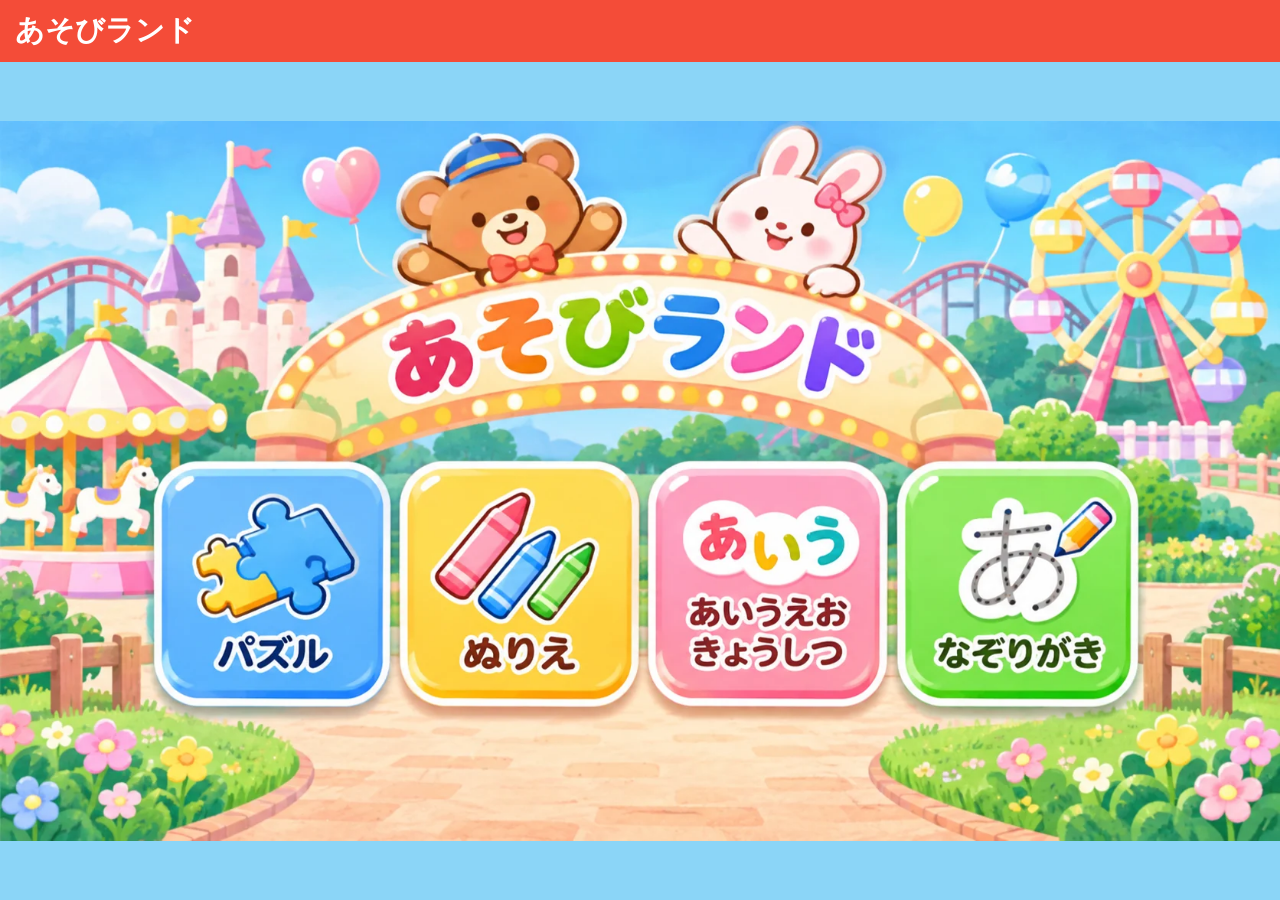
==== index.html @ 874678dc "Add files via upload" ====
<!doctype html><html lang="ja"><head><meta charset="utf-8"><meta name="viewport" content="width=device-width,initial-scale=1,maximum-scale=1,viewport-fit=cover,user-scalable=no"><meta name="robots" content="noindex,nofollow,noarchive,noimageindex"><meta name="googlebot" content="noindex,nofollow,noarchive,noimageindex"><meta name="theme-color" content="#f44837"><meta name="apple-mobile-web-app-capable" content="yes"><meta name="apple-mobile-web-app-status-bar-style" content="default"><link rel="manifest" href="manifest.webmanifest"><link rel="apple-touch-icon" href="icon-192.png"><title>あそびランド</title><link rel="stylesheet" href="style.css"></head><body><div id="app"><header><button id="back" class="small hidden">← もどる</button><strong id="title">あそびランド</strong><div class="head-right"><button id="reset" class="small hidden">↻ やりなおし</button><button id="hint" class="small hidden">💡 ヒント</button><button id="lock" class="small hidden" aria-label="保護者モード（3秒長押し）">🔒</button></div></header><main><section id="home" class="screen"><div class="hero"><div class="sun">☀️</div><h1>あそびランド</h1><p>すきな あそびを えらんでね！</p><div class="game-menu"><button class="game-tile" id="start">🧩<span>パズル</span></button><button class="game-tile" id="openColor">🎨<span>ぬりえ</span></button><button class="game-tile" id="openKana">🔤<span>あいうえお</span></button><button class="game-tile" id="openTrace">✏️<span>なぞりがき</span></button></div></div></section><section id="gallery" class="screen hidden"><h2>どの えで あそぶ？</h2><div id="tiles" class="tiles"></div><p id="empty" class="empty hidden">まだ パズルが ないよ。<br>おうちのひとに いれてもらってね！</p><p class="helper">🔒 を3びょう おすと がぞうを ついかできるよ</p></section><section id="difficulty" class="screen hidden"><div class="difficulty-wrap"><h2>むずかしさを えらんでね！</h2><div class="difficulty-options"><button class="difficulty-btn" data-size="2">🌼<span>かんたん</span><small>4ピース</small></button><button class="difficulty-btn" data-size="3">⭐<span>ふつう</span><small>9ピース</small></button><button class="difficulty-btn" data-size="4">🔥<span>むずかしい</span><small>16ピース</small></button></div></div></section><section id="game" class="screen hidden"><div class="play-layout"><div class="reference"><div class="tag">おてほん</div><img id="referenceImg" alt="完成見本"></div><div class="game-area"><div class="tag">ここに はめてね！</div><div id="board" class="board"><div id="ghost"></div><div id="cells"></div></div><div id="tray" class="tray"></div></div></div></section><section id="parent" class="screen hidden"><h2>おうちのひと の がめん</h2><p>iPadの写真から画像を追加できます。画像はこの端末のブラウザ内に保存されます。</p><label class="add-btn" for="file">＋ がぞうを ついか</label><input id="file" type="file" accept="image/*" hidden><div id="manage" class="tiles"></div></section><section id="colorGallery" class="screen hidden"><h2>ぬりえを えらぼう</h2><div id="colorTiles" class="tiles"></div><p class="helper">おうちのひとは 🔒 を3びょう おして がぞうを とうろく</p></section>
<section id="coloring" class="screen hidden"><div class="color-layout"><div class="paint-side"><div class="paint-tools"><button data-tool="bucket">🪣 ぬる</button><button data-tool="pen" class="chosen">🖍️ かく</button><button data-tool="eraser">🧽 けす</button><div class="brush-buttons" role="group" aria-label="ペンの太さ"><button class="brush-choice" data-brush="10" aria-label="とても細い"><i class="brush-dot" style="--dot:7px"></i></button><button class="brush-choice" data-brush="16" aria-label="細い"><i class="brush-dot" style="--dot:10px"></i></button><button class="brush-choice chosen" data-brush="24" aria-label="普通"><i class="brush-dot" style="--dot:16px"></i></button><button class="brush-choice" data-brush="36" aria-label="太い"><i class="brush-dot" style="--dot:23px"></i></button></div><button id="paintUndo">↶</button><button id="paintRedo">↷</button><button id="paintClear">ぜんぶけす</button><button id="paintSave" class="primary">📷 ほぞん</button></div><div class="paint-stage"><canvas id="paintCanvas" width="600" height="600"></canvas></div></div><div class="palette-side"><div class="color-name-display" aria-live="polite"><div id="paintColorName">あか</div><small id="paintColorEnglish">Red</small></div><div id="palette" class="palette"></div></div></div></section>
<section id="colorParent" class="screen hidden"><h2>ぬりえの とうろく・さくじょ</h2><label class="add-btn" for="colorFile">＋ したえを とうろく</label><input id="colorFile" type="file" accept="image/*" hidden><div id="colorManage" class="tiles"></div></section>
<section id="kana" class="screen hidden"><div class="kana-top"><div class="kana-compose" id="kanaText" aria-live="polite"></div><button id="kanaPlay">▶ よむ</button><button id="kanaDelete">⌫ けす</button><button id="kanaClear">ぜんぶけす</button><button id="kanaMic">🎤</button><button id="kanaSound">🔊</button></div><div class="kana-switch"><button id="kanaScript">ひらがな</button><div class="kana-tabs"><button data-kana-tab="basic" class="chosen">きほん</button><button data-kana-tab="voiced">にごり</button><button data-kana-tab="combo">ようおん</button></div></div><div id="kanaGrid" class="kana-grid"></div><div class="kana-extra hidden"><button id="kanaSmall">っ</button><button id="kanaLong">ー</button></div><p id="kanaStatus" class="helper"></p></section>
<section id="traceMenu" class="screen hidden"><h2>なぞりがき</h2><div class="trace-levels"><button data-trace-level="1">1️⃣ まっすぐ</button><button data-trace-level="2">2️⃣ くねくね</button><button data-trace-level="3">3️⃣ かたち</button><button data-trace-level="4">4️⃣ もじと え</button><button data-trace-level="5">🌟 じゆうなぞり</button></div></section>
<section id="traceGallery" class="screen hidden"><h2 id="traceGalleryTitle">おてほんを えらぼう</h2><div id="traceTiles" class="tiles"></div><p class="helper" id="traceGalleryHelp"></p></section>
<section id="tracing" class="screen hidden"><div class="trace-toolbar"><span id="traceLabel"></span><button id="traceReset">↻ やりなおし</button><button id="traceDone" class="primary">✨ できた！</button><button id="traceNext">つぎへ ▶</button></div><div class="trace-stage"><canvas id="traceCanvas" width="600" height="600"></canvas></div><p id="traceStatus" class="helper">Apple Pencilで なぞってね</p></section>
<section id="traceParent" class="screen hidden"><h2>じゆうなぞりの とうろく・さくじょ</h2><label class="add-btn" for="traceFile">＋ おてほんを とうろく</label><input id="traceFile" type="file" accept="image/*" hidden><div id="traceManage" class="tiles"></div></section></main><div id="cropModal" class="overlay hidden"><div class="dialog"><h2>しゃしんを きりぬく</h2><p>指で動かす・2本指で拡大縮小できます</p><canvas id="cropCanvas" width="420" height="420"></canvas><div class="crop-controls"><label>おおきさ <input id="zoom" type="range" min="1" max="3" step="0.01" value="1"></label></div><div class="actions"><button id="cropCancel">やめる</button><button id="cropSave" class="primary">ほぞん</button></div></div></div><div id="complete" class="overlay hidden"><div id="confetti"></div><div class="dialog done"><h1>🎉 できた！ 🎉</h1><img id="doneImg" alt="完成したパズル"><div class="actions"><button id="again" class="primary">🔁 もういっかい</button><button id="next" class="primary">🖼️ つぎへ</button></div></div></div><div id="dragPiece" class="drag-piece hidden"></div></div><script src="app.js"></script><script src="extras.js"></script></body></html>
---- style.css ----
:root{font-family:-apple-system,BlinkMacSystemFont,"Hiragino Kaku Gothic ProN",sans-serif;color:#6d321f;background:#fff2bc}*{box-sizing:border-box}body{margin:0;overscroll-behavior:none}button{font:inherit;cursor:pointer;border:0;border-radius:18px;font-weight:800;color:#7b3425;background:#ffe38a;padding:12px 18px;touch-action:manipulation}button:active{transform:scale(.97)}button.primary,.add-btn{background:#f34a3a;color:white}header{height:62px;background:#f44c38;color:white;display:flex;align-items:center;justify-content:space-between;padding:8px 15px;gap:8px}header strong{font-size:clamp(18px,3vw,29px);white-space:nowrap}.head-right{display:flex;gap:7px}header button{font-size:clamp(12px,1.8vw,17px);padding:9px 12px;background:#fff2c0}.hidden{display:none!important}main{height:calc(100dvh - 62px);overflow:hidden}.screen{height:100%;padding:12px 18px;overflow:auto}.hero{height:100%;display:flex;flex-direction:column;align-items:center;justify-content:center;background:radial-gradient(circle at 25% 25%,#fff6ca,transparent 45%),linear-gradient(135deg,#ffba49,#ffe789);border-radius:24px}.hero h1{font-size:clamp(30px,6vw,65px);color:#e94435;margin:0;text-shadow:2px 3px white}.hero p{font-size:clamp(14px,2.5vw,23px);font-weight:800}.sun{font-size:42px}.game-tile{font-size:60px;display:flex;flex-direction:column;align-items:center;border:6px solid white;box-shadow:0 8px 0 #c8372e;background:#ff5746;color:white;min-width:185px}.game-tile span{font-size:27px}h2{margin:8px 0 15px}.tiles{display:grid;grid-template-columns:repeat(4,minmax(0,1fr));gap:12px;max-width:850px;margin:auto}.tile{position:relative;aspect-ratio:1;background:white;border:5px solid #fff;border-radius:18px;overflow:hidden;box-shadow:0 3px 0 #e4ba72;padding:0}.tile img{width:100%;height:100%;object-fit:cover}.tile .delete{position:absolute;top:4px;right:4px;background:#e63d32;color:white;border-radius:50%;font-size:15px;padding:6px 10px}.empty{text-align:center;font-size:22px;line-height:2;margin:9vh 0}.helper{text-align:center;font-size:13px}.play-layout{height:100%;display:grid;grid-template-columns:minmax(110px,27%) minmax(0,1fr);gap:16px;max-width:1150px;margin:auto;align-items:start}.reference{display:flex;flex-direction:column;align-items:center;padding-top:15px}.tag{font-size:clamp(12px,1.9vw,18px);font-weight:900;margin:0 0 7px;text-align:center}.reference img{width:100%;max-width:250px;aspect-ratio:1;object-fit:contain;border:6px solid white;border-radius:14px}.game-area{height:100%;min-height:0;display:flex;flex-direction:column;align-items:center}.board{position:relative;flex-shrink:0;width:min(100%,calc((100dvh - 110px)*.58),460px);aspect-ratio:1;border:4px solid #b96b37;background:#fff8dc;border-radius:8px;overflow:hidden}.board #ghost,.board #cells{position:absolute;inset:0}.board #ghost{background-size:100% 100%;opacity:0;pointer-events:none}.board.hinted #ghost{opacity:.25}#cells{display:grid;grid-template-columns:repeat(3,1fr);grid-template-rows:repeat(3,1fr)}.cell{border:1px dashed #c99d71;background-size:calc(var(--grid-size,3)*100%) calc(var(--grid-size,3)*100%);background-repeat:no-repeat}.tray{width:100%;flex:1;min-height:0;display:grid;grid-template-columns:repeat(var(--tray-cols,5),minmax(0,1fr));grid-template-rows:repeat(var(--tray-rows,2),minmax(0,1fr));gap:5px;align-content:center;justify-items:center;padding:8px 2px}.piece{height:100%;max-height:100%;aspect-ratio:1;max-width:100%;border:3px solid white;border-radius:7px;background-repeat:no-repeat;background-size:calc(var(--grid-size,3)*100%) calc(var(--grid-size,3)*100%);box-shadow:0 2px 3px #0002;touch-action:none}.tray{--grid-size:3}.slot{width:100%;height:100%;min-height:0;display:flex;align-items:center;justify-content:center}.drag-piece{position:fixed;z-index:99;pointer-events:none;border:3px solid white;border-radius:7px;box-shadow:0 7px 20px #0006;background-repeat:no-repeat;background-size:300% 300%}.overlay{position:fixed;inset:0;background:#0009;display:flex;align-items:center;justify-content:center;z-index:50;padding:12px}.dialog{position:relative;background:#fff6d4;border:6px solid white;border-radius:25px;padding:16px;max-height:96dvh;overflow:auto;text-align:center;width:min(95vw,520px)}.dialog h2{margin:0}.dialog p{font-size:13px}.dialog canvas{width:min(52vh,78vw,420px);height:min(52vh,78vw,420px);touch-action:none;background:white;border:2px solid #ddad5e}.crop-controls{padding:8px}.crop-controls input{width:65%;vertical-align:middle}.actions{display:flex;justify-content:center;gap:12px;margin-top:10px;flex-wrap:wrap}.add-btn{display:inline-block;border-radius:18px;padding:13px 20px;font-weight:900;margin:8px 0 20px;cursor:pointer}.done img{height:min(37vh,300px);max-width:100%;aspect-ratio:1;object-fit:contain}.done h1{color:#f44b36;margin:4px}#confetti{position:absolute;inset:0;pointer-events:none;overflow:hidden}.confetti{position:absolute;top:-30px;animation:fall 2.8s linear forwards;font-size:25px}@keyframes fall{to{transform:translateY(110vh) rotate(680deg)}}@media(max-height:650px) and (orientation:landscape){header{height:49px}main{height:calc(100dvh - 49px)}.screen{padding:5px 12px}.board{width:min(100%,calc((100dvh - 75px)*.57),400px)}.tray{padding:3px;gap:3px}.tag{margin-bottom:2px}.reference img{max-width:185px}}@media(orientation:portrait){#game:before{content:'📱 iPadを よこにしてね！';position:fixed;inset:62px 0 0;background:#fff0b6;display:grid;place-items:center;font-size:26px;font-weight:900;z-index:20}.tiles{gap:7px}.tile{border-width:2px}}

.difficulty-wrap{height:100%;display:flex;flex-direction:column;align-items:center;justify-content:center;gap:18px}.difficulty-wrap h2{text-align:center;font-size:clamp(22px,3vw,34px)}.difficulty-options{display:flex;gap:clamp(8px,3vw,30px);width:min(100%,850px);justify-content:center}.difficulty-btn{flex:1;min-width:0;min-height:150px;display:flex;flex-direction:column;align-items:center;justify-content:center;gap:9px;font-size:clamp(30px,5vw,55px);background:#ffca58;border:5px solid white;box-shadow:0 5px 0 #d89631}.difficulty-btn span{font-size:clamp(17px,2.7vw,28px)}.difficulty-btn small{font-size:clamp(13px,1.8vw,18px)}

#lock{touch-action:none!important;-webkit-user-select:none;user-select:none;-webkit-touch-callout:none;-webkit-user-drag:none;overscroll-behavior:contain}

/* Add-on games and universal touch feedback */
button:active,.add-btn:active{filter:brightness(.77)!important}button.chosen{background:#f67555;color:#fff}button:disabled{opacity:.38}img,.piece,.tile{-webkit-user-drag:none;user-select:none;-webkit-user-select:none;-webkit-touch-callout:none}.piece{touch-action:none}.board{height:auto!important;aspect-ratio:1/1!important;min-height:0!important}.cell{min-width:0;min-height:0;aspect-ratio:1}.slot{min-width:0;min-height:0}.piece{width:auto;height:auto;max-width:100%;max-height:100%;aspect-ratio:1/1;flex:0 1 auto;align-self:center}.tray{grid-auto-flow:row;overflow:hidden}.game-menu{display:flex;flex-wrap:wrap;justify-content:center;gap:12px;margin:12px}.game-menu .game-tile{font-size:clamp(30px,5vw,50px);min-width:clamp(130px,18vw,190px);padding:8px}.game-menu .game-tile span{font-size:clamp(15px,2.3vw,24px)}.hero{min-height:100%;height:auto;padding:12px}.hero h1{font-size:clamp(26px,5vw,52px)}.color-layout{display:flex;gap:12px;height:100%}.paint-side{flex:1;min-width:0;display:flex;flex-direction:column}.paint-tools{display:flex;gap:5px;flex-wrap:wrap;justify-content:center}.paint-tools button,.paint-tools select{padding:7px 9px;font-size:clamp(11px,1.5vw,16px);border-radius:10px}.paint-stage,.trace-stage{flex:1;min-height:0;display:flex;align-items:center;justify-content:center}.paint-stage canvas,.trace-stage canvas{height:min(100%,calc(100dvh - 145px));max-width:100%;aspect-ratio:1/1;object-fit:contain;background:white;border:4px solid #fff;border-radius:12px;touch-action:none}.palette{width:clamp(155px,25vw,265px);display:grid;grid-template-columns:repeat(4,minmax(0,1fr));gap:6px;align-content:center}.swatch{padding:0;aspect-ratio:1;border:3px solid white;border-radius:50%;min-width:0}.swatch.chosen{outline:3px solid #f44b36;outline-offset:1px}.kana-top{display:flex;gap:5px;align-items:center}.kana-top button,.kana-switch button,.kana-extra button{padding:7px 10px;border-radius:11px}.kana-compose{background:white;border-radius:12px;flex:1;min-height:48px;font-size:clamp(20px,3vw,34px);padding:5px 10px;overflow:hidden;white-space:nowrap}.kana-switch{display:flex;justify-content:center;gap:9px;margin:8px 0}.kana-grid{display:grid;grid-template-columns:repeat(10,minmax(0,1fr));grid-template-rows:repeat(5,minmax(0,1fr));gap:5px;height:calc(100% - 164px);min-height:150px}.kana-grid button{padding:0;min-height:0;font-size:clamp(15px,3vw,34px);border:3px solid white;border-radius:11px;background:#ffcf6c}.kana-grid button:active{background:#e4a43b}.kana-grid button:disabled{opacity:.2}.kana-extra{display:flex;justify-content:center;gap:10px;margin-top:6px}.trace-levels{display:grid;grid-template-columns:repeat(3,1fr);gap:15px;max-width:850px;margin:5vh auto}.trace-levels button{font-size:clamp(18px,3vw,27px);min-height:100px;background:#ffca58;border:4px solid white}.trace-toolbar{display:flex;gap:12px;justify-content:center;align-items:center}.trace-stage{height:calc(100% - 100px)}.trace-stage canvas{height:min(100%,calc(100dvh - 155px))}#traceStatus{margin:3px}#kanaStatus{margin:3px}@media(max-height:650px) and (orientation:landscape){.game-menu .game-tile{font-size:32px;min-width:135px}.game-menu .game-tile span{font-size:17px}.hero p{margin:5px}.paint-stage canvas{height:min(100%,calc(100dvh - 110px))}.kana-grid{height:calc(100% - 139px)}.kana-compose{min-height:38px}.trace-levels{margin:2vh auto}.trace-levels button{min-height:75px}}
.slot{container-type:size}.piece{width:min(100cqw,100cqh);height:min(100cqw,100cqh);max-width:100%;max-height:100%;flex-shrink:0}@supports not (width: 1cqw){.piece{width:100%;height:100%;max-height:100%;max-width:100%;aspect-ratio:1}}

/* 2026-11 usability update */
html,body,#app,button,.screen,.hero,.tile{-webkit-user-select:none;user-select:none;-webkit-touch-callout:none}
button,img{ -webkit-user-drag:none }
.brush-buttons{display:flex;align-items:center;gap:5px}
.brush-choice{display:grid;place-items:center;width:39px;height:39px;padding:2px!important;background:#ffe4a0;border:2px solid #fff}
.brush-choice.chosen{background:#ff8e69;box-shadow:inset 0 0 0 2px #d44b36}
.brush-dot{display:block;width:var(--dot);height:var(--dot);border-radius:50%;background:#713b31}
.kana-switch{align-items:center;gap:clamp(24px,6vw,85px)}
.kana-tabs{display:flex;gap:9px}
#kanaScript{background:#f8a6d1;color:#742956;border:2px solid #fff}
#kanaScript:active{background:#e67bb6}
.kana-grid button.kana-special{background:#f8a6d1;color:#742956}
.kana-grid button.kana-special:active{background:#e67bb6}
/* Home image includes all four button illustrations; transparent semantic hotspots above them. */
#home{padding:0;display:flex;align-items:center;justify-content:center;background:#8bd5f7}
#home .hero{position:relative;aspect-ratio:1648/928;width:min(100%,calc((100dvh - 62px)*1648/928));height:auto;min-height:0;padding:0;background:#a5e4ff url('home-park.webp') center/100% 100% no-repeat;border-radius:0;overflow:hidden}
#home .hero>.sun,#home .hero>h1,#home .hero>p{display:none}
#home .game-menu{position:absolute;inset:0;display:block;margin:0;pointer-events:none}
#home .game-menu .game-tile{position:absolute;top:47.5%;width:18.4%;height:34%;min-width:0;padding:0;display:block;opacity:0;pointer-events:auto;border:0;border-radius:16%}
#home .game-menu .game-tile:nth-child(1){left:12.2%}
#home .game-menu .game-tile:nth-child(2){left:31.3%}
#home .game-menu .game-tile:nth-child(3){left:50.7%}
#home .game-menu .game-tile:nth-child(4){left:70.1%}
#home .game-menu .game-tile:active{opacity:.2;background:#682b3c;filter:none!important}
@media(max-height:650px) and (orientation:landscape){#home .hero{width:min(100%,calc((100dvh - 49px)*1648/928))}}

/* Kana must stay stationary on the iPad even during touch swipes. */
#kana{overflow:hidden!important;overscroll-behavior:none;touch-action:none;display:flex;flex-direction:column;min-height:0}
#kana.hidden{display:none!important}
#kana .kana-top,#kana .kana-switch,#kana #kanaStatus{flex-shrink:0}
#kana .kana-grid{flex:1 1 0;min-height:0;height:auto!important;overflow:hidden;touch-action:none}
#kana .kana-grid button{touch-action:manipulation}
#kana .kana-switch{flex-shrink:0}
#kana .kana-compose{flex:1 1 auto;min-width:0}

/* Block Safari native drag/callouts while keeping puzzle Pointer Events. */
#game,#game *{-webkit-user-select:none!important;user-select:none!important;-webkit-touch-callout:none!important;-webkit-user-drag:none!important;}
#game .piece,#game .slot,#game .tray,#game .board{touch-action:none!important;}

/* v5: fixed non-scrolling child game screens, galleries scroll only when needed */
html,body,#app{height:100%;overflow:hidden;overscroll-behavior:none}
#home,#difficulty,#game,#coloring,#kana,#traceMenu,#tracing{overflow:hidden!important;overscroll-behavior:none;touch-action:pan-x pan-y}
#coloring,#tracing,#game{touch-action:none}
#coloring canvas,#tracing canvas{touch-action:none}
.trace-confetti-layer{position:absolute;inset:0;pointer-events:none;z-index:30;overflow:hidden}
#tracing{position:relative}
.trace-confetti{position:absolute;top:-40px;font-size:22px;animation:trace-fall 2.7s linear forwards}
@keyframes trace-fall{to{transform:translateY(110vh) rotate(720deg);opacity:.1}}

/* v6: colorful kana keys and the わ・を・゛・゜・ん row */
#kana .kana-grid{min-height:0;flex:1 1 0}
#kana .kana-grid button:not(.kana-special):not(:disabled){background:var(--kana-color,#ffcf6c)}
#kana .kana-grid button:not(.kana-special):active{filter:brightness(.78)}
#kana .kana-grid button:nth-child(10n + 1){--kana-color:#ffb7b7}
#kana .kana-grid button:nth-child(10n + 2){--kana-color:#ffdb9e}
#kana .kana-grid button:nth-child(10n + 3){--kana-color:#fff0a5}
#kana .kana-grid button:nth-child(10n + 4){--kana-color:#c9e8ad}
#kana .kana-grid button:nth-child(10n + 5){--kana-color:#a9e5db}
#kana .kana-grid button:nth-child(10n + 6){--kana-color:#b4dbff}
#kana .kana-grid button:nth-child(10n + 7){--kana-color:#c7c8ff}
#kana .kana-grid button:nth-child(10n + 8){--kana-color:#e1c4fa}
#kana .kana-grid button:nth-child(10n + 9){--kana-color:#ffc6df}
#kana .kana-grid button:nth-child(10n){--kana-color:#ffd4ac}
#kana .kana-wa-row{display:flex;gap:7px;justify-content:center;align-items:stretch;flex:0 0 auto;height:clamp(34px,7vh,49px);margin-top:5px}
#kana .kana-wa-row button{min-width:clamp(42px,8vw,78px);padding:2px 10px;border:3px solid white;border-radius:11px;background:#ffd7a2;font-size:clamp(18px,2.6vw,30px)}
#kana .kana-wa-row .kana-mark{background:#f8a6d1;color:#742956}
#kana .kana-wa-row button:active{filter:brightness(.77)}
#kana .kana-wa-row button:disabled{opacity:.38}

/* v7: large paint controls and integrated tenth kana column */
#coloring .paint-tools{gap:8px;align-items:center;justify-content:center;padding:4px 0 7px}
#coloring .paint-tools>button{min-height:51px;min-width:57px;padding:10px 13px;font-size:clamp(14px,1.8vw,19px);border-radius:14px}
#coloring .brush-buttons{gap:7px}
#coloring .brush-choice{width:52px;height:52px;min-width:52px;min-height:52px;border-radius:13px}
#coloring .brush-dot{max-width:30px;max-height:30px}
#kana .kana-grid{grid-template-columns:repeat(10,minmax(0,1fr));grid-template-rows:repeat(5,minmax(0,1fr));min-height:0}
#kana .kana-grid .kana-mark{background:#f8a6d1!important;color:#742956}
#kana .kana-grid .kana-mark:disabled{opacity:.5}
@media(max-height:650px) and (orientation:landscape){#coloring .paint-tools>button{min-height:43px;padding:7px 9px;font-size:14px}#coloring .brush-choice{width:45px;height:45px;min-width:45px;min-height:45px}}

/* v8: palette labels above color swatches, retain fixed-screen layout */
#coloring .palette-side{width:clamp(155px,25vw,265px);display:flex;flex-direction:column;justify-content:center;gap:8px;min-width:0}
#coloring .palette-side .palette{width:100%;min-width:0}
#coloring .color-name-display{min-height:49px;text-align:center;background:#fff8df;border:2px solid #fff;border-radius:13px;padding:3px 5px;display:flex;flex-direction:column;justify-content:center}
#paintColorName{font-size:clamp(15px,2.1vw,23px);font-weight:800;line-height:1.25}
#paintColorEnglish{font-size:clamp(10px,1.3vw,13px);color:#755c48;line-height:1.3}
#coloring .brush-buttons{display:flex;gap:4px}
@media(max-height:650px) and (orientation:landscape){#coloring .palette-side{gap:4px}#coloring .color-name-display{min-height:37px;padding:1px 4px}}
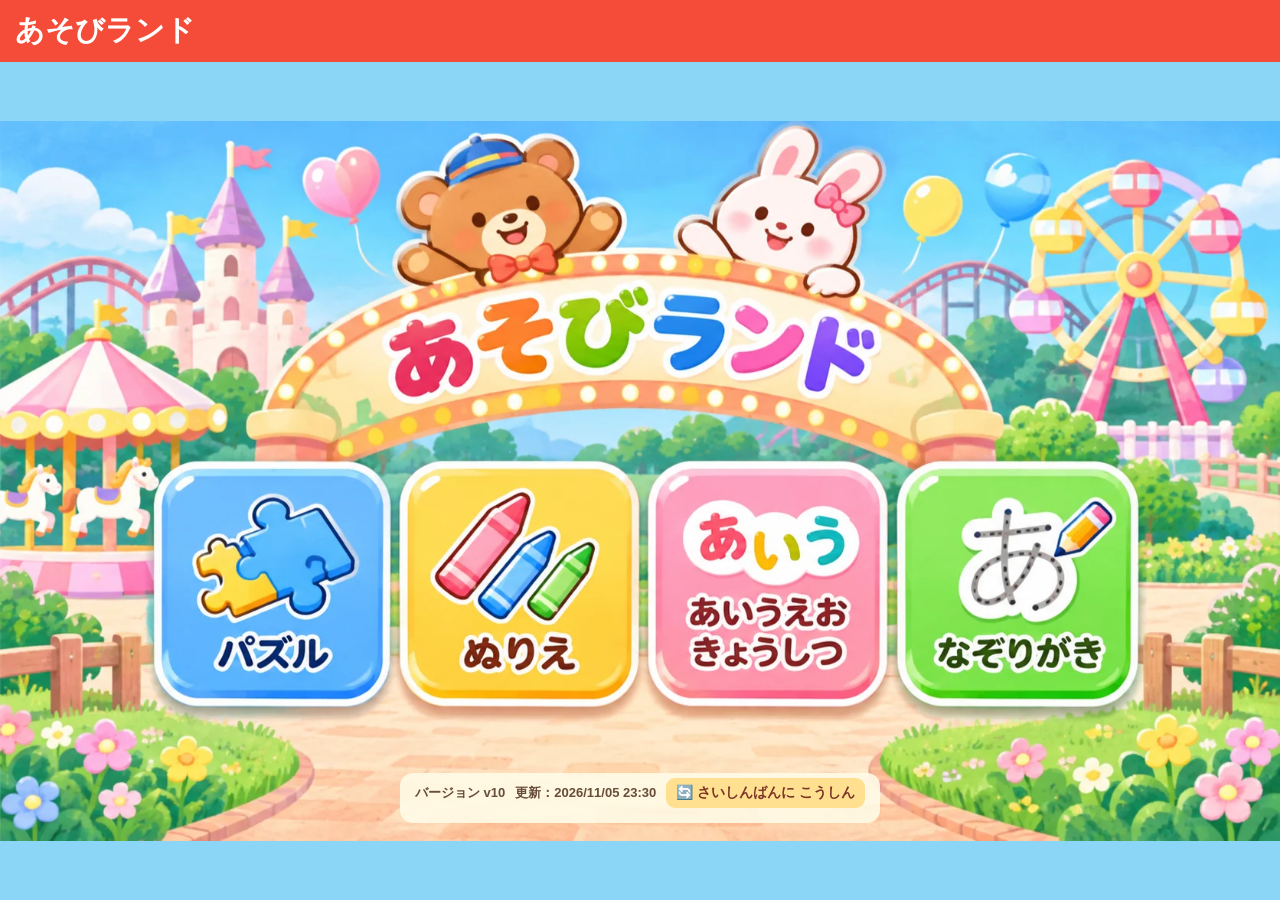
==== commit a0eab6ed: "Add files via upload" ====
--- a/index.html
+++ b/index.html
@@ -1,8 +1,8 @@
-<!doctype html><html lang="ja"><head><meta charset="utf-8"><meta name="viewport" content="width=device-width,initial-scale=1,maximum-scale=1,viewport-fit=cover,user-scalable=no"><meta name="robots" content="noindex,nofollow,noarchive,noimageindex"><meta name="googlebot" content="noindex,nofollow,noarchive,noimageindex"><meta name="theme-color" content="#f44837"><meta name="apple-mobile-web-app-capable" content="yes"><meta name="apple-mobile-web-app-status-bar-style" content="default"><link rel="manifest" href="manifest.webmanifest"><link rel="apple-touch-icon" href="icon-192.png"><title>あそびランド</title><link rel="stylesheet" href="style.css"></head><body><div id="app"><header><button id="back" class="small hidden">← もどる</button><strong id="title">あそびランド</strong><div class="head-right"><button id="reset" class="small hidden">↻ やりなおし</button><button id="hint" class="small hidden">💡 ヒント</button><button id="lock" class="small hidden" aria-label="保護者モード（3秒長押し）">🔒</button></div></header><main><section id="home" class="screen"><div class="hero"><div class="sun">☀️</div><h1>あそびランド</h1><p>すきな あそびを えらんでね！</p><div class="game-menu"><button class="game-tile" id="start">🧩<span>パズル</span></button><button class="game-tile" id="openColor">🎨<span>ぬりえ</span></button><button class="game-tile" id="openKana">🔤<span>あいうえお</span></button><button class="game-tile" id="openTrace">✏️<span>なぞりがき</span></button></div></div></section><section id="gallery" class="screen hidden"><h2>どの えで あそぶ？</h2><div id="tiles" class="tiles"></div><p id="empty" class="empty hidden">まだ パズルが ないよ。<br>おうちのひとに いれてもらってね！</p><p class="helper">🔒 を3びょう おすと がぞうを ついかできるよ</p></section><section id="difficulty" class="screen hidden"><div class="difficulty-wrap"><h2>むずかしさを えらんでね！</h2><div class="difficulty-options"><button class="difficulty-btn" data-size="2">🌼<span>かんたん</span><small>4ピース</small></button><button class="difficulty-btn" data-size="3">⭐<span>ふつう</span><small>9ピース</small></button><button class="difficulty-btn" data-size="4">🔥<span>むずかしい</span><small>16ピース</small></button></div></div></section><section id="game" class="screen hidden"><div class="play-layout"><div class="reference"><div class="tag">おてほん</div><img id="referenceImg" alt="完成見本"></div><div class="game-area"><div class="tag">ここに はめてね！</div><div id="board" class="board"><div id="ghost"></div><div id="cells"></div></div><div id="tray" class="tray"></div></div></div></section><section id="parent" class="screen hidden"><h2>おうちのひと の がめん</h2><p>iPadの写真から画像を追加できます。画像はこの端末のブラウザ内に保存されます。</p><label class="add-btn" for="file">＋ がぞうを ついか</label><input id="file" type="file" accept="image/*" hidden><div id="manage" class="tiles"></div></section><section id="colorGallery" class="screen hidden"><h2>ぬりえを えらぼう</h2><div id="colorTiles" class="tiles"></div><p class="helper">おうちのひとは 🔒 を3びょう おして がぞうを とうろく</p></section>
-<section id="coloring" class="screen hidden"><div class="color-layout"><div class="paint-side"><div class="paint-tools"><button data-tool="bucket">🪣 ぬる</button><button data-tool="pen" class="chosen">🖍️ かく</button><button data-tool="eraser">🧽 けす</button><div class="brush-buttons" role="group" aria-label="ペンの太さ"><button class="brush-choice" data-brush="10" aria-label="とても細い"><i class="brush-dot" style="--dot:7px"></i></button><button class="brush-choice" data-brush="16" aria-label="細い"><i class="brush-dot" style="--dot:10px"></i></button><button class="brush-choice chosen" data-brush="24" aria-label="普通"><i class="brush-dot" style="--dot:16px"></i></button><button class="brush-choice" data-brush="36" aria-label="太い"><i class="brush-dot" style="--dot:23px"></i></button></div><button id="paintUndo">↶</button><button id="paintRedo">↷</button><button id="paintClear">ぜんぶけす</button><button id="paintSave" class="primary">📷 ほぞん</button></div><div class="paint-stage"><canvas id="paintCanvas" width="600" height="600"></canvas></div></div><div class="palette-side"><div class="color-name-display" aria-live="polite"><div id="paintColorName">あか</div><small id="paintColorEnglish">Red</small></div><div id="palette" class="palette"></div></div></div></section>
+<!doctype html><html lang="ja"><head><meta charset="utf-8"><meta name="viewport" content="width=device-width,initial-scale=1,maximum-scale=1,viewport-fit=cover,user-scalable=no"><meta name="robots" content="noindex,nofollow,noarchive,noimageindex"><meta name="googlebot" content="noindex,nofollow,noarchive,noimageindex"><meta name="theme-color" content="#f44837"><meta name="apple-mobile-web-app-capable" content="yes"><meta name="apple-mobile-web-app-status-bar-style" content="default"><link rel="manifest" href="manifest.webmanifest"><link rel="apple-touch-icon" href="icon-192.png"><title>あそびランド</title><link rel="stylesheet" href="style.css?v=10"></head><body><div id="app"><header><button id="back" class="small hidden">← もどる</button><strong id="title">あそびランド</strong><div class="head-right"><button id="reset" class="small hidden">↻ やりなおし</button><button id="hint" class="small hidden">💡 ヒント</button><button id="lock" class="small hidden" aria-label="保護者モード（3秒長押し）">🔒</button></div></header><main><section id="home" class="screen"><div class="hero"><div class="sun">☀️</div><h1>あそびランド</h1><p>すきな あそびを えらんでね！</p><div class="game-menu"><button class="game-tile" id="start">🧩<span>パズル</span></button><button class="game-tile" id="openColor">🎨<span>ぬりえ</span></button><button class="game-tile" id="openKana">🔤<span>あいうえお</span></button><button class="game-tile" id="openTrace">✏️<span>なぞりがき</span></button><div class="home-version"><span>バージョン v10</span><span>更新：2026/11/05 23:30</span><button id="appUpdate" type="button">🔄 さいしんばんに こうしん</button><small id="updateStatus" aria-live="polite"></small></div></div></section><section id="gallery" class="screen hidden"><h2>どの えで あそぶ？</h2><div id="tiles" class="tiles"></div><p id="empty" class="empty hidden">まだ パズルが ないよ。<br>おうちのひとに いれてもらってね！</p><p class="helper">🔒 を3びょう おすと がぞうを ついかできるよ</p></section><section id="difficulty" class="screen hidden"><div class="difficulty-wrap"><h2>むずかしさを えらんでね！</h2><div class="difficulty-options"><button class="difficulty-btn" data-size="2">🌼<span>かんたん</span><small>4ピース</small></button><button class="difficulty-btn" data-size="3">⭐<span>ふつう</span><small>9ピース</small></button><button class="difficulty-btn" data-size="4">🔥<span>むずかしい</span><small>16ピース</small></button></div></div></section><section id="game" class="screen hidden"><div class="play-layout"><div class="reference"><div class="tag">おてほん</div><img id="referenceImg" alt="完成見本"></div><div class="game-area"><div class="tag">ここに はめてね！</div><div id="board" class="board"><div id="ghost"></div><div id="cells"></div></div><div id="tray" class="tray"></div></div></div></section><section id="parent" class="screen hidden"><h2>おうちのひと の がめん</h2><p>iPadの写真から画像を追加できます。画像はこの端末のブラウザ内に保存されます。</p><label class="add-btn" for="file">＋ がぞうを ついか</label><input id="file" type="file" accept="image/*" hidden><div id="manage" class="tiles"></div></section><section id="colorGallery" class="screen hidden"><h2>ぬりえを えらぼう</h2><div id="colorTiles" class="tiles"></div><p class="helper">おうちのひとは 🔒 を3びょう おして がぞうを とうろく</p></section>
+<section id="coloring" class="screen hidden"><div class="color-layout"><div class="paint-side"><div class="paint-tools"><button data-tool="bucket">🪣 ぬる</button><button data-tool="pen" class="chosen">🖍️ かく</button><button data-tool="eraser">🧽 けす</button><div class="brush-buttons" role="group" aria-label="ペンの太さ"><button class="brush-choice" data-brush="10" aria-label="とても細い"><i class="brush-dot" style="--dot:7px"></i></button><button class="brush-choice" data-brush="16" aria-label="細い"><i class="brush-dot" style="--dot:10px"></i></button><button class="brush-choice chosen" data-brush="24" aria-label="普通"><i class="brush-dot" style="--dot:16px"></i></button><button class="brush-choice" data-brush="36" aria-label="太い"><i class="brush-dot" style="--dot:23px"></i></button></div><button id="paintUndo">↶</button><button id="paintRedo">↷</button><button id="paintClear">ぜんぶけす</button><button id="paintSave" class="primary">📷 ほぞん</button></div><div class="paint-stage"><canvas id="paintCanvas" width="600" height="600"></canvas></div></div><div class="palette-side"><button type="button" id="paintNameSwitch" class="color-name-display" aria-label="色の名前を日本語と英語で切り替え" title="タップで英語・日本語を切り替え"><div id="paintColorName">あか</div><small id="paintColorEnglish">Red</small></button><div id="palette" class="palette"></div></div></div></section>
 <section id="colorParent" class="screen hidden"><h2>ぬりえの とうろく・さくじょ</h2><label class="add-btn" for="colorFile">＋ したえを とうろく</label><input id="colorFile" type="file" accept="image/*" hidden><div id="colorManage" class="tiles"></div></section>
 <section id="kana" class="screen hidden"><div class="kana-top"><div class="kana-compose" id="kanaText" aria-live="polite"></div><button id="kanaPlay">▶ よむ</button><button id="kanaDelete">⌫ けす</button><button id="kanaClear">ぜんぶけす</button><button id="kanaMic">🎤</button><button id="kanaSound">🔊</button></div><div class="kana-switch"><button id="kanaScript">ひらがな</button><div class="kana-tabs"><button data-kana-tab="basic" class="chosen">きほん</button><button data-kana-tab="voiced">にごり</button><button data-kana-tab="combo">ようおん</button></div></div><div id="kanaGrid" class="kana-grid"></div><div class="kana-extra hidden"><button id="kanaSmall">っ</button><button id="kanaLong">ー</button></div><p id="kanaStatus" class="helper"></p></section>
 <section id="traceMenu" class="screen hidden"><h2>なぞりがき</h2><div class="trace-levels"><button data-trace-level="1">1️⃣ まっすぐ</button><button data-trace-level="2">2️⃣ くねくね</button><button data-trace-level="3">3️⃣ かたち</button><button data-trace-level="4">4️⃣ もじと え</button><button data-trace-level="5">🌟 じゆうなぞり</button></div></section>
 <section id="traceGallery" class="screen hidden"><h2 id="traceGalleryTitle">おてほんを えらぼう</h2><div id="traceTiles" class="tiles"></div><p class="helper" id="traceGalleryHelp"></p></section>
 <section id="tracing" class="screen hidden"><div class="trace-toolbar"><span id="traceLabel"></span><button id="traceReset">↻ やりなおし</button><button id="traceDone" class="primary">✨ できた！</button><button id="traceNext">つぎへ ▶</button></div><div class="trace-stage"><canvas id="traceCanvas" width="600" height="600"></canvas></div><p id="traceStatus" class="helper">Apple Pencilで なぞってね</p></section>
-<section id="traceParent" class="screen hidden"><h2>じゆうなぞりの とうろく・さくじょ</h2><label class="add-btn" for="traceFile">＋ おてほんを とうろく</label><input id="traceFile" type="file" accept="image/*" hidden><div id="traceManage" class="tiles"></div></section></main><div id="cropModal" class="overlay hidden"><div class="dialog"><h2>しゃしんを きりぬく</h2><p>指で動かす・2本指で拡大縮小できます</p><canvas id="cropCanvas" width="420" height="420"></canvas><div class="crop-controls"><label>おおきさ <input id="zoom" type="range" min="1" max="3" step="0.01" value="1"></label></div><div class="actions"><button id="cropCancel">やめる</button><button id="cropSave" class="primary">ほぞん</button></div></div></div><div id="complete" class="overlay hidden"><div id="confetti"></div><div class="dialog done"><h1>🎉 できた！ 🎉</h1><img id="doneImg" alt="完成したパズル"><div class="actions"><button id="again" class="primary">🔁 もういっかい</button><button id="next" class="primary">🖼️ つぎへ</button></div></div></div><div id="dragPiece" class="drag-piece hidden"></div></div><script src="app.js"></script><script src="extras.js"></script></body></html>
+<section id="traceParent" class="screen hidden"><h2>じゆうなぞりの とうろく・さくじょ</h2><label class="add-btn" for="traceFile">＋ おてほんを とうろく</label><input id="traceFile" type="file" accept="image/*" hidden><div id="traceManage" class="tiles"></div></section></main><div id="cropModal" class="overlay hidden"><div class="dialog"><h2>しゃしんを きりぬく</h2><p>指で動かす・2本指で拡大縮小できます</p><canvas id="cropCanvas" width="420" height="420"></canvas><div class="crop-controls"><label>おおきさ <input id="zoom" type="range" min="1" max="3" step="0.01" value="1"></label></div><div class="actions"><button id="cropCancel">やめる</button><button id="cropSave" class="primary">ほぞん</button></div></div></div><div id="complete" class="overlay hidden"><div id="confetti"></div><div class="dialog done"><h1>🎉 できた！ 🎉</h1><img id="doneImg" alt="完成したパズル"><div class="actions"><button id="again" class="primary">🔁 もういっかい</button><button id="next" class="primary">🖼️ つぎへ</button></div></div></div><div id="dragPiece" class="drag-piece hidden"></div></div><script src="app.js?v=10"></script><script src="extras.js?v=10"></script></body></html>
--- a/style.css
+++ b/style.css
@@ -96,3 +96,20 @@
 #paintColorEnglish{font-size:clamp(10px,1.3vw,13px);color:#755c48;line-height:1.3}
 #coloring .brush-buttons{display:flex;gap:4px}
 @media(max-height:650px) and (orientation:landscape){#coloring .palette-side{gap:4px}#coloring .color-name-display{min-height:37px;padding:1px 4px}}
+
+/* v9: persistent appearance for kana diacritic buttons, including disabled state. */
+#kana .kana-grid .kana-mark,#kana .kana-grid .kana-mark:disabled{background:#ffe6c5!important;color:#7b3425!important;opacity:1!important;filter:none;}
+#kana .kana-grid .kana-mark:active:not(:disabled){filter:brightness(.78)!important;}
+.home-version{position:absolute;bottom:clamp(8px,2vh,18px);left:50%;transform:translateX(-50%);display:flex;align-items:center;justify-content:center;gap:10px;flex-wrap:wrap;padding:5px 10px;background:#fffbe6e8;border-radius:13px;font-size:clamp(10px,1.1vw,13px);color:#684d39;font-weight:800;max-width:95%;white-space:nowrap;}
+#home .hero{position:relative;}
+.home-version button{font-size:clamp(11px,1.3vw,14px);padding:6px 10px;border-radius:9px;background:#ffe091;}
+.home-version small{flex-basis:100%;text-align:center;}
+
+/* v10: tappable bilingual name panel, large selected language */
+#paintNameSwitch{width:100%;cursor:pointer;appearance:none;-webkit-appearance:none;color:#3b3028;font-family:inherit;touch-action:manipulation;}
+#paintNameSwitch:active{filter:brightness(.94)}
+#paintNameSwitch #paintColorName{font-size:clamp(16px,2.3vw,25px)}
+#paintNameSwitch #paintColorEnglish{font-size:clamp(10px,1.3vw,14px)}
+/* Marks have a fixed pastel shade even when no previous kana is present */
+#kana .kana-grid button.kana-mark,#kana .kana-grid button.kana-mark:disabled{background:#ffe6c5!important;color:#7b3425!important;opacity:1!important;}
+#kana .kana-grid button.kana-mark:active:not(:disabled){background:#e8bb90!important;}
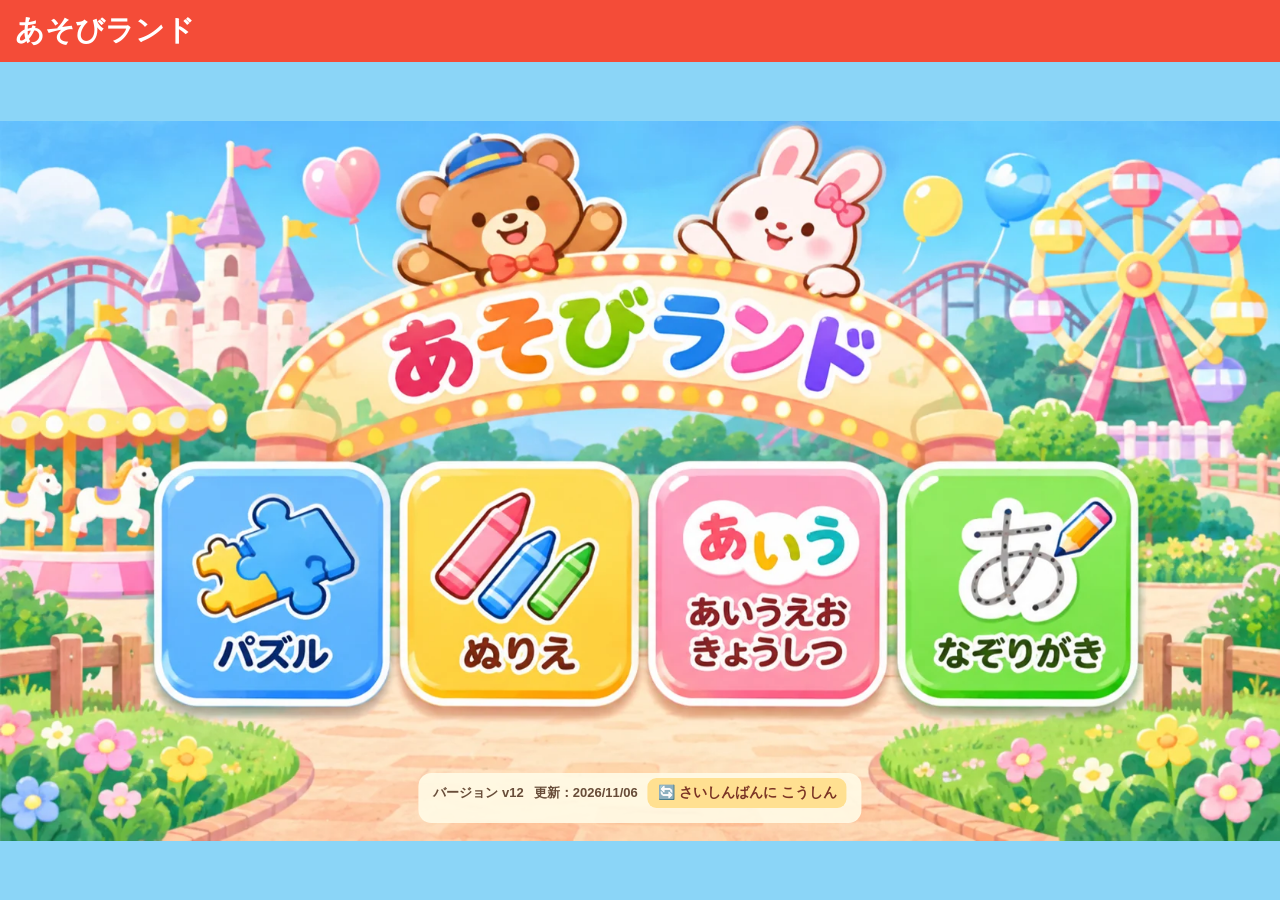
==== commit 017e0f9d: "Add files via upload" ====
--- a/index.html
+++ b/index.html
@@ -1,8 +1,8 @@
-<!doctype html><html lang="ja"><head><meta charset="utf-8"><meta name="viewport" content="width=device-width,initial-scale=1,maximum-scale=1,viewport-fit=cover,user-scalable=no"><meta name="robots" content="noindex,nofollow,noarchive,noimageindex"><meta name="googlebot" content="noindex,nofollow,noarchive,noimageindex"><meta name="theme-color" content="#f44837"><meta name="apple-mobile-web-app-capable" content="yes"><meta name="apple-mobile-web-app-status-bar-style" content="default"><link rel="manifest" href="manifest.webmanifest"><link rel="apple-touch-icon" href="icon-192.png"><title>あそびランド</title><link rel="stylesheet" href="style.css?v=10"></head><body><div id="app"><header><button id="back" class="small hidden">← もどる</button><strong id="title">あそびランド</strong><div class="head-right"><button id="reset" class="small hidden">↻ やりなおし</button><button id="hint" class="small hidden">💡 ヒント</button><button id="lock" class="small hidden" aria-label="保護者モード（3秒長押し）">🔒</button></div></header><main><section id="home" class="screen"><div class="hero"><div class="sun">☀️</div><h1>あそびランド</h1><p>すきな あそびを えらんでね！</p><div class="game-menu"><button class="game-tile" id="start">🧩<span>パズル</span></button><button class="game-tile" id="openColor">🎨<span>ぬりえ</span></button><button class="game-tile" id="openKana">🔤<span>あいうえお</span></button><button class="game-tile" id="openTrace">✏️<span>なぞりがき</span></button><div class="home-version"><span>バージョン v10</span><span>更新：2026/11/05 23:30</span><button id="appUpdate" type="button">🔄 さいしんばんに こうしん</button><small id="updateStatus" aria-live="polite"></small></div></div></section><section id="gallery" class="screen hidden"><h2>どの えで あそぶ？</h2><div id="tiles" class="tiles"></div><p id="empty" class="empty hidden">まだ パズルが ないよ。<br>おうちのひとに いれてもらってね！</p><p class="helper">🔒 を3びょう おすと がぞうを ついかできるよ</p></section><section id="difficulty" class="screen hidden"><div class="difficulty-wrap"><h2>むずかしさを えらんでね！</h2><div class="difficulty-options"><button class="difficulty-btn" data-size="2">🌼<span>かんたん</span><small>4ピース</small></button><button class="difficulty-btn" data-size="3">⭐<span>ふつう</span><small>9ピース</small></button><button class="difficulty-btn" data-size="4">🔥<span>むずかしい</span><small>16ピース</small></button></div></div></section><section id="game" class="screen hidden"><div class="play-layout"><div class="reference"><div class="tag">おてほん</div><img id="referenceImg" alt="完成見本"></div><div class="game-area"><div class="tag">ここに はめてね！</div><div id="board" class="board"><div id="ghost"></div><div id="cells"></div></div><div id="tray" class="tray"></div></div></div></section><section id="parent" class="screen hidden"><h2>おうちのひと の がめん</h2><p>iPadの写真から画像を追加できます。画像はこの端末のブラウザ内に保存されます。</p><label class="add-btn" for="file">＋ がぞうを ついか</label><input id="file" type="file" accept="image/*" hidden><div id="manage" class="tiles"></div></section><section id="colorGallery" class="screen hidden"><h2>ぬりえを えらぼう</h2><div id="colorTiles" class="tiles"></div><p class="helper">おうちのひとは 🔒 を3びょう おして がぞうを とうろく</p></section>
-<section id="coloring" class="screen hidden"><div class="color-layout"><div class="paint-side"><div class="paint-tools"><button data-tool="bucket">🪣 ぬる</button><button data-tool="pen" class="chosen">🖍️ かく</button><button data-tool="eraser">🧽 けす</button><div class="brush-buttons" role="group" aria-label="ペンの太さ"><button class="brush-choice" data-brush="10" aria-label="とても細い"><i class="brush-dot" style="--dot:7px"></i></button><button class="brush-choice" data-brush="16" aria-label="細い"><i class="brush-dot" style="--dot:10px"></i></button><button class="brush-choice chosen" data-brush="24" aria-label="普通"><i class="brush-dot" style="--dot:16px"></i></button><button class="brush-choice" data-brush="36" aria-label="太い"><i class="brush-dot" style="--dot:23px"></i></button></div><button id="paintUndo">↶</button><button id="paintRedo">↷</button><button id="paintClear">ぜんぶけす</button><button id="paintSave" class="primary">📷 ほぞん</button></div><div class="paint-stage"><canvas id="paintCanvas" width="600" height="600"></canvas></div></div><div class="palette-side"><button type="button" id="paintNameSwitch" class="color-name-display" aria-label="色の名前を日本語と英語で切り替え" title="タップで英語・日本語を切り替え"><div id="paintColorName">あか</div><small id="paintColorEnglish">Red</small></button><div id="palette" class="palette"></div></div></div></section>
+<!doctype html><html lang="ja"><head><meta charset="utf-8"><meta name="viewport" content="width=device-width,initial-scale=1,maximum-scale=1,viewport-fit=cover,user-scalable=no"><meta name="robots" content="noindex,nofollow,noarchive,noimageindex"><meta name="googlebot" content="noindex,nofollow,noarchive,noimageindex"><meta name="theme-color" content="#f44837"><meta name="apple-mobile-web-app-capable" content="yes"><meta name="apple-mobile-web-app-status-bar-style" content="default"><link rel="manifest" href="manifest.webmanifest"><link rel="apple-touch-icon" href="icon-192.png"><title>あそびランド</title><link rel="stylesheet" href="style.css?v=12"></head><body><div id="app"><header><button id="back" class="small hidden">← もどる</button><strong id="title">あそびランド</strong><div class="head-right"><button id="reset" class="small hidden">↻ やりなおし</button><button id="hint" class="small hidden">💡 ヒント</button><button id="lock" class="small hidden" aria-label="保護者モード（3秒長押し）">🔒</button></div></header><main><section id="home" class="screen"><div class="hero"><div class="sun">☀️</div><h1>あそびランド</h1><p>すきな あそびを えらんでね！</p><div class="game-menu"><button class="game-tile" id="start">🧩<span>パズル</span></button><button class="game-tile" id="openColor">🎨<span>ぬりえ</span></button><button class="game-tile" id="openKana">🔤<span>あいうえお</span></button><button class="game-tile" id="openTrace">✏️<span>なぞりがき</span></button><div class="home-version"><span>バージョン v12</span><span>更新：2026/11/06</span><button id="appUpdate" type="button">🔄 さいしんばんに こうしん</button><small id="updateStatus" aria-live="polite"></small></div></div></section><section id="gallery" class="screen hidden"><h2>どの えで あそぶ？</h2><div id="tiles" class="tiles"></div><p id="empty" class="empty hidden">まだ パズルが ないよ。<br>おうちのひとに いれてもらってね！</p><p class="helper">🔒 を3びょう おすと がぞうを ついかできるよ</p></section><section id="difficulty" class="screen hidden"><div class="difficulty-wrap"><h2>むずかしさを えらんでね！</h2><div class="difficulty-options"><button class="difficulty-btn" data-size="2">🌼<span>かんたん</span><small>4ピース</small></button><button class="difficulty-btn" data-size="3">⭐<span>ふつう</span><small>9ピース</small></button><button class="difficulty-btn" data-size="4">🔥<span>むずかしい</span><small>16ピース</small></button></div></div></section><section id="game" class="screen hidden"><div class="play-layout"><div class="reference"><div class="tag">おてほん</div><img id="referenceImg" alt="完成見本"></div><div class="game-area"><div class="tag">ここに はめてね！</div><div id="board" class="board"><div id="ghost"></div><div id="cells"></div></div><div id="tray" class="tray"></div></div></div></section><section id="parent" class="screen hidden"><h2>おうちのひと の がめん</h2><p>iPadの写真から画像を追加できます。画像はこの端末のブラウザ内に保存されます。</p><label class="add-btn" for="file">＋ がぞうを ついか</label><input id="file" type="file" accept="image/*" hidden><div id="manage" class="tiles"></div></section><section id="colorGallery" class="screen hidden"><h2>ぬりえを えらぼう</h2><div id="colorTiles" class="tiles"></div><p class="helper">おうちのひとは 🔒 を3びょう おして がぞうを とうろく</p></section>
+<section id="coloring" class="screen hidden"><div class="color-layout"><div class="paint-side"><div class="paint-tools"><button data-tool="bucket">🪣 ぬる</button><button data-tool="pen" class="chosen">🖍️ かく</button><button data-tool="eraser">🧽 けす</button><div class="brush-buttons" role="group" aria-label="ペンの太さ"><button class="brush-choice" data-brush="10" aria-label="とても細い"><i class="brush-dot" style="--dot:7px"></i></button><button class="brush-choice" data-brush="16" aria-label="細い"><i class="brush-dot" style="--dot:10px"></i></button><button class="brush-choice chosen" data-brush="24" aria-label="普通"><i class="brush-dot" style="--dot:16px"></i></button><button class="brush-choice" data-brush="36" aria-label="太い"><i class="brush-dot" style="--dot:23px"></i></button></div><button id="paintClear">ぜんぶけす</button></div><div class="paint-stage"><canvas id="paintCanvas" width="600" height="600"></canvas></div><div class="paint-bottom-actions"><button id="paintUndo">← もどす</button><button id="paintRedo">→ やりなおす</button><button id="paintSave" class="primary">📷 ほぞん</button></div></div><div class="palette-side"><button type="button" id="paintNameSwitch" class="color-name-display" aria-label="色の名前を日本語と英語で切り替え" title="タップで英語・日本語を切り替え"><span class="language-indicator"><b id="paintLangJa">あ</b><b id="paintLangEn">A</b></span><div id="paintColorName">あか</div><small id="paintColorEnglish">Red</small></button><div id="palette" class="palette"></div></div></div></section>
 <section id="colorParent" class="screen hidden"><h2>ぬりえの とうろく・さくじょ</h2><label class="add-btn" for="colorFile">＋ したえを とうろく</label><input id="colorFile" type="file" accept="image/*" hidden><div id="colorManage" class="tiles"></div></section>
 <section id="kana" class="screen hidden"><div class="kana-top"><div class="kana-compose" id="kanaText" aria-live="polite"></div><button id="kanaPlay">▶ よむ</button><button id="kanaDelete">⌫ けす</button><button id="kanaClear">ぜんぶけす</button><button id="kanaMic">🎤</button><button id="kanaSound">🔊</button></div><div class="kana-switch"><button id="kanaScript">ひらがな</button><div class="kana-tabs"><button data-kana-tab="basic" class="chosen">きほん</button><button data-kana-tab="voiced">にごり</button><button data-kana-tab="combo">ようおん</button></div></div><div id="kanaGrid" class="kana-grid"></div><div class="kana-extra hidden"><button id="kanaSmall">っ</button><button id="kanaLong">ー</button></div><p id="kanaStatus" class="helper"></p></section>
 <section id="traceMenu" class="screen hidden"><h2>なぞりがき</h2><div class="trace-levels"><button data-trace-level="1">1️⃣ まっすぐ</button><button data-trace-level="2">2️⃣ くねくね</button><button data-trace-level="3">3️⃣ かたち</button><button data-trace-level="4">4️⃣ もじと え</button><button data-trace-level="5">🌟 じゆうなぞり</button></div></section>
 <section id="traceGallery" class="screen hidden"><h2 id="traceGalleryTitle">おてほんを えらぼう</h2><div id="traceTiles" class="tiles"></div><p class="helper" id="traceGalleryHelp"></p></section>
 <section id="tracing" class="screen hidden"><div class="trace-toolbar"><span id="traceLabel"></span><button id="traceReset">↻ やりなおし</button><button id="traceDone" class="primary">✨ できた！</button><button id="traceNext">つぎへ ▶</button></div><div class="trace-stage"><canvas id="traceCanvas" width="600" height="600"></canvas></div><p id="traceStatus" class="helper">Apple Pencilで なぞってね</p></section>
-<section id="traceParent" class="screen hidden"><h2>じゆうなぞりの とうろく・さくじょ</h2><label class="add-btn" for="traceFile">＋ おてほんを とうろく</label><input id="traceFile" type="file" accept="image/*" hidden><div id="traceManage" class="tiles"></div></section></main><div id="cropModal" class="overlay hidden"><div class="dialog"><h2>しゃしんを きりぬく</h2><p>指で動かす・2本指で拡大縮小できます</p><canvas id="cropCanvas" width="420" height="420"></canvas><div class="crop-controls"><label>おおきさ <input id="zoom" type="range" min="1" max="3" step="0.01" value="1"></label></div><div class="actions"><button id="cropCancel">やめる</button><button id="cropSave" class="primary">ほぞん</button></div></div></div><div id="complete" class="overlay hidden"><div id="confetti"></div><div class="dialog done"><h1>🎉 できた！ 🎉</h1><img id="doneImg" alt="完成したパズル"><div class="actions"><button id="again" class="primary">🔁 もういっかい</button><button id="next" class="primary">🖼️ つぎへ</button></div></div></div><div id="dragPiece" class="drag-piece hidden"></div></div><script src="app.js?v=10"></script><script src="extras.js?v=10"></script></body></html>
+<section id="traceParent" class="screen hidden"><h2>じゆうなぞりの とうろく・さくじょ</h2><label class="add-btn" for="traceFile">＋ おてほんを とうろく</label><input id="traceFile" type="file" accept="image/*" hidden><div id="traceManage" class="tiles"></div></section></main><div id="cropModal" class="overlay hidden"><div class="dialog"><h2>しゃしんを きりぬく</h2><p>指で動かす・2本指で拡大縮小できます</p><canvas id="cropCanvas" width="420" height="420"></canvas><div class="crop-controls"><label>おおきさ <input id="zoom" type="range" min="1" max="3" step="0.01" value="1"></label></div><div class="actions"><button id="cropCancel">やめる</button><button id="cropSave" class="primary">ほぞん</button></div></div></div><div id="complete" class="overlay hidden"><div id="confetti"></div><div class="dialog done"><h1>🎉 できた！ 🎉</h1><img id="doneImg" alt="完成したパズル"><div class="actions"><button id="again" class="primary">🔁 もういっかい</button><button id="next" class="primary">🖼️ つぎへ</button></div></div></div><div id="dragPiece" class="drag-piece hidden"></div></div><script src="app.js?v=12"></script><script src="extras.js?v=12"></script></body></html>
--- a/style.css
+++ b/style.css
@@ -113,3 +113,18 @@
 /* Marks have a fixed pastel shade even when no previous kana is present */
 #kana .kana-grid button.kana-mark,#kana .kana-grid button.kana-mark:disabled{background:#ffe6c5!important;color:#7b3425!important;opacity:1!important;}
 #kana .kana-grid button.kana-mark:active:not(:disabled){background:#e8bb90!important;}
+
+/* v11: the small っ / ー keys match the pastel shade of the や column, regardless of state. */
+#kana .kana-grid button.kana-special:not(.kana-mark),#kana .kana-grid button.kana-special:not(.kana-mark):disabled{background:#eee0fa!important;color:#6a3b88!important;opacity:1!important;filter:none;}
+#kana .kana-grid button.kana-special:not(.kana-mark):active:not(:disabled){background:#d5b5ee!important;}
+
+/* v12: painting actions stay together below the canvas */
+#coloring .paint-side{position:relative}
+#coloring .paint-bottom-actions{display:flex;justify-content:center;align-items:center;gap:10px;flex-shrink:0;padding:4px 0 6px}
+#coloring .paint-bottom-actions button{font-size:clamp(13px,1.65vw,19px);min-height:42px;padding:7px 15px;border-radius:13px}
+#coloring .paint-stage canvas{height:min(100%,calc(100dvh - 200px))}
+#coloring .color-name-display{position:relative;padding-top:19px}
+#coloring .language-indicator{position:absolute;top:2px;right:6px;display:flex;gap:3px;font-size:11px;line-height:1.1}
+#coloring .language-indicator b{padding:2px 5px;border-radius:5px;color:#888;background:#e8e8e8;border:1px solid #ccc}
+#coloring .language-indicator b.selected{background:#ed638c;color:white;border-color:#d34c76;box-shadow:0 0 0 1px #d34c76}
+@media(max-height:650px) and (orientation:landscape){#coloring .paint-bottom-actions button{min-height:34px;padding:4px 10px;font-size:13px}#coloring .paint-stage canvas{height:min(100%,calc(100dvh - 160px))}}
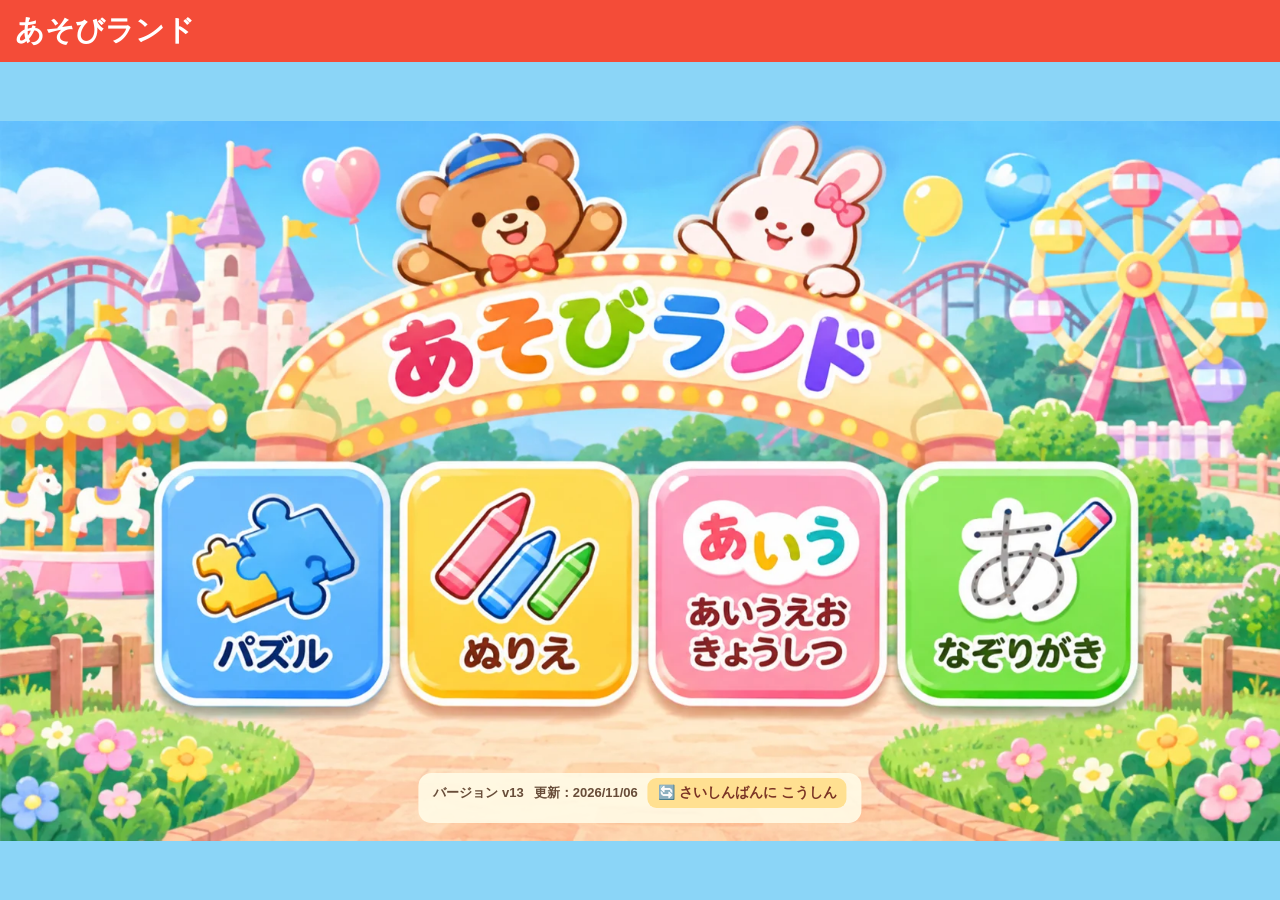
==== commit 6c4e7cee: "Add files via upload" ====
--- a/index.html
+++ b/index.html
@@ -1,8 +1,8 @@
-<!doctype html><html lang="ja"><head><meta charset="utf-8"><meta name="viewport" content="width=device-width,initial-scale=1,maximum-scale=1,viewport-fit=cover,user-scalable=no"><meta name="robots" content="noindex,nofollow,noarchive,noimageindex"><meta name="googlebot" content="noindex,nofollow,noarchive,noimageindex"><meta name="theme-color" content="#f44837"><meta name="apple-mobile-web-app-capable" content="yes"><meta name="apple-mobile-web-app-status-bar-style" content="default"><link rel="manifest" href="manifest.webmanifest"><link rel="apple-touch-icon" href="icon-192.png"><title>あそびランド</title><link rel="stylesheet" href="style.css?v=12"></head><body><div id="app"><header><button id="back" class="small hidden">← もどる</button><strong id="title">あそびランド</strong><div class="head-right"><button id="reset" class="small hidden">↻ やりなおし</button><button id="hint" class="small hidden">💡 ヒント</button><button id="lock" class="small hidden" aria-label="保護者モード（3秒長押し）">🔒</button></div></header><main><section id="home" class="screen"><div class="hero"><div class="sun">☀️</div><h1>あそびランド</h1><p>すきな あそびを えらんでね！</p><div class="game-menu"><button class="game-tile" id="start">🧩<span>パズル</span></button><button class="game-tile" id="openColor">🎨<span>ぬりえ</span></button><button class="game-tile" id="openKana">🔤<span>あいうえお</span></button><button class="game-tile" id="openTrace">✏️<span>なぞりがき</span></button><div class="home-version"><span>バージョン v12</span><span>更新：2026/11/06</span><button id="appUpdate" type="button">🔄 さいしんばんに こうしん</button><small id="updateStatus" aria-live="polite"></small></div></div></section><section id="gallery" class="screen hidden"><h2>どの えで あそぶ？</h2><div id="tiles" class="tiles"></div><p id="empty" class="empty hidden">まだ パズルが ないよ。<br>おうちのひとに いれてもらってね！</p><p class="helper">🔒 を3びょう おすと がぞうを ついかできるよ</p></section><section id="difficulty" class="screen hidden"><div class="difficulty-wrap"><h2>むずかしさを えらんでね！</h2><div class="difficulty-options"><button class="difficulty-btn" data-size="2">🌼<span>かんたん</span><small>4ピース</small></button><button class="difficulty-btn" data-size="3">⭐<span>ふつう</span><small>9ピース</small></button><button class="difficulty-btn" data-size="4">🔥<span>むずかしい</span><small>16ピース</small></button></div></div></section><section id="game" class="screen hidden"><div class="play-layout"><div class="reference"><div class="tag">おてほん</div><img id="referenceImg" alt="完成見本"></div><div class="game-area"><div class="tag">ここに はめてね！</div><div id="board" class="board"><div id="ghost"></div><div id="cells"></div></div><div id="tray" class="tray"></div></div></div></section><section id="parent" class="screen hidden"><h2>おうちのひと の がめん</h2><p>iPadの写真から画像を追加できます。画像はこの端末のブラウザ内に保存されます。</p><label class="add-btn" for="file">＋ がぞうを ついか</label><input id="file" type="file" accept="image/*" hidden><div id="manage" class="tiles"></div></section><section id="colorGallery" class="screen hidden"><h2>ぬりえを えらぼう</h2><div id="colorTiles" class="tiles"></div><p class="helper">おうちのひとは 🔒 を3びょう おして がぞうを とうろく</p></section>
+<!doctype html><html lang="ja"><head><meta charset="utf-8"><meta name="viewport" content="width=device-width,initial-scale=1,maximum-scale=1,viewport-fit=cover,user-scalable=no"><meta name="robots" content="noindex,nofollow,noarchive,noimageindex"><meta name="googlebot" content="noindex,nofollow,noarchive,noimageindex"><meta name="theme-color" content="#f44837"><meta name="apple-mobile-web-app-capable" content="yes"><meta name="apple-mobile-web-app-status-bar-style" content="default"><link rel="manifest" href="manifest.webmanifest"><link rel="apple-touch-icon" href="icon-192.png"><title>あそびランド</title><link rel="stylesheet" href="style.css?v=13"></head><body><div id="app"><header><button id="back" class="small hidden">← もどる</button><strong id="title">あそびランド</strong><div class="head-right"><button id="reset" class="small hidden">↻ やりなおし</button><button id="hint" class="small hidden">💡 ヒント</button><button id="lock" class="small hidden" aria-label="保護者モード（3秒長押し）">🔒</button></div></header><main><section id="home" class="screen"><div class="hero"><div class="sun">☀️</div><h1>あそびランド</h1><p>すきな あそびを えらんでね！</p><div class="game-menu"><button class="game-tile" id="start">🧩<span>パズル</span></button><button class="game-tile" id="openColor">🎨<span>ぬりえ</span></button><button class="game-tile" id="openKana">🔤<span>あいうえお</span></button><button class="game-tile" id="openTrace">✏️<span>なぞりがき</span></button><button class="game-tile" id="openShape" onclick="location.href='katahame.html'">🐠<span>かたはめ</span></button><button class="game-tile" id="openIce" onclick="location.href='softcream.html'">🍦<span>ソフトクリーム</span></button><button class="game-tile" id="openShaved" onclick="location.href='kakigori.html'">🍧<span>いろまぜかきごおり</span></button><div class="home-version"><span>バージョン v13</span><span>更新：2026/11/06</span><button id="appUpdate" type="button">🔄 さいしんばんに こうしん</button><small id="updateStatus" aria-live="polite"></small></div></div></section><section id="gallery" class="screen hidden"><h2>どの えで あそぶ？</h2><div id="tiles" class="tiles"></div><p id="empty" class="empty hidden">まだ パズルが ないよ。<br>おうちのひとに いれてもらってね！</p><p class="helper">🔒 を3びょう おすと がぞうを ついかできるよ</p></section><section id="difficulty" class="screen hidden"><div class="difficulty-wrap"><h2>むずかしさを えらんでね！</h2><div class="difficulty-options"><button class="difficulty-btn" data-size="2">🌼<span>かんたん</span><small>4ピース</small></button><button class="difficulty-btn" data-size="3">⭐<span>ふつう</span><small>9ピース</small></button><button class="difficulty-btn" data-size="4">🔥<span>むずかしい</span><small>16ピース</small></button></div></div></section><section id="game" class="screen hidden"><div class="play-layout"><div class="reference"><div class="tag">おてほん</div><img id="referenceImg" alt="完成見本"></div><div class="game-area"><div class="tag">ここに はめてね！</div><div id="board" class="board"><div id="ghost"></div><div id="cells"></div></div><div id="tray" class="tray"></div></div></div></section><section id="parent" class="screen hidden"><h2>おうちのひと の がめん</h2><p>iPadの写真から画像を追加できます。画像はこの端末のブラウザ内に保存されます。</p><label class="add-btn" for="file">＋ がぞうを ついか</label><input id="file" type="file" accept="image/*" hidden><div id="manage" class="tiles"></div></section><section id="colorGallery" class="screen hidden"><h2>ぬりえを えらぼう</h2><div id="colorTiles" class="tiles"></div><p class="helper">おうちのひとは 🔒 を3びょう おして がぞうを とうろく</p></section>
 <section id="coloring" class="screen hidden"><div class="color-layout"><div class="paint-side"><div class="paint-tools"><button data-tool="bucket">🪣 ぬる</button><button data-tool="pen" class="chosen">🖍️ かく</button><button data-tool="eraser">🧽 けす</button><div class="brush-buttons" role="group" aria-label="ペンの太さ"><button class="brush-choice" data-brush="10" aria-label="とても細い"><i class="brush-dot" style="--dot:7px"></i></button><button class="brush-choice" data-brush="16" aria-label="細い"><i class="brush-dot" style="--dot:10px"></i></button><button class="brush-choice chosen" data-brush="24" aria-label="普通"><i class="brush-dot" style="--dot:16px"></i></button><button class="brush-choice" data-brush="36" aria-label="太い"><i class="brush-dot" style="--dot:23px"></i></button></div><button id="paintClear">ぜんぶけす</button></div><div class="paint-stage"><canvas id="paintCanvas" width="600" height="600"></canvas></div><div class="paint-bottom-actions"><button id="paintUndo">← もどす</button><button id="paintRedo">→ やりなおす</button><button id="paintSave" class="primary">📷 ほぞん</button></div></div><div class="palette-side"><button type="button" id="paintNameSwitch" class="color-name-display" aria-label="色の名前を日本語と英語で切り替え" title="タップで英語・日本語を切り替え"><span class="language-indicator"><b id="paintLangJa">あ</b><b id="paintLangEn">A</b></span><div id="paintColorName">あか</div><small id="paintColorEnglish">Red</small></button><div id="palette" class="palette"></div></div></div></section>
-<section id="colorParent" class="screen hidden"><h2>ぬりえの とうろく・さくじょ</h2><label class="add-btn" for="colorFile">＋ したえを とうろく</label><input id="colorFile" type="file" accept="image/*" hidden><div id="colorManage" class="tiles"></div></section>
+<section id="colorParent" class="screen hidden"><h2>ぬりえの とうろく・さくじょ</h2><label class="add-btn" for="colorFile">＋ したえを とうろく</label><input id="colorFile" type="file" accept="image/*" multiple hidden><div id="colorManage" class="tiles"></div></section>
 <section id="kana" class="screen hidden"><div class="kana-top"><div class="kana-compose" id="kanaText" aria-live="polite"></div><button id="kanaPlay">▶ よむ</button><button id="kanaDelete">⌫ けす</button><button id="kanaClear">ぜんぶけす</button><button id="kanaMic">🎤</button><button id="kanaSound">🔊</button></div><div class="kana-switch"><button id="kanaScript">ひらがな</button><div class="kana-tabs"><button data-kana-tab="basic" class="chosen">きほん</button><button data-kana-tab="voiced">にごり</button><button data-kana-tab="combo">ようおん</button></div></div><div id="kanaGrid" class="kana-grid"></div><div class="kana-extra hidden"><button id="kanaSmall">っ</button><button id="kanaLong">ー</button></div><p id="kanaStatus" class="helper"></p></section>
 <section id="traceMenu" class="screen hidden"><h2>なぞりがき</h2><div class="trace-levels"><button data-trace-level="1">1️⃣ まっすぐ</button><button data-trace-level="2">2️⃣ くねくね</button><button data-trace-level="3">3️⃣ かたち</button><button data-trace-level="4">4️⃣ もじと え</button><button data-trace-level="5">🌟 じゆうなぞり</button></div></section>
 <section id="traceGallery" class="screen hidden"><h2 id="traceGalleryTitle">おてほんを えらぼう</h2><div id="traceTiles" class="tiles"></div><p class="helper" id="traceGalleryHelp"></p></section>
 <section id="tracing" class="screen hidden"><div class="trace-toolbar"><span id="traceLabel"></span><button id="traceReset">↻ やりなおし</button><button id="traceDone" class="primary">✨ できた！</button><button id="traceNext">つぎへ ▶</button></div><div class="trace-stage"><canvas id="traceCanvas" width="600" height="600"></canvas></div><p id="traceStatus" class="helper">Apple Pencilで なぞってね</p></section>
-<section id="traceParent" class="screen hidden"><h2>じゆうなぞりの とうろく・さくじょ</h2><label class="add-btn" for="traceFile">＋ おてほんを とうろく</label><input id="traceFile" type="file" accept="image/*" hidden><div id="traceManage" class="tiles"></div></section></main><div id="cropModal" class="overlay hidden"><div class="dialog"><h2>しゃしんを きりぬく</h2><p>指で動かす・2本指で拡大縮小できます</p><canvas id="cropCanvas" width="420" height="420"></canvas><div class="crop-controls"><label>おおきさ <input id="zoom" type="range" min="1" max="3" step="0.01" value="1"></label></div><div class="actions"><button id="cropCancel">やめる</button><button id="cropSave" class="primary">ほぞん</button></div></div></div><div id="complete" class="overlay hidden"><div id="confetti"></div><div class="dialog done"><h1>🎉 できた！ 🎉</h1><img id="doneImg" alt="完成したパズル"><div class="actions"><button id="again" class="primary">🔁 もういっかい</button><button id="next" class="primary">🖼️ つぎへ</button></div></div></div><div id="dragPiece" class="drag-piece hidden"></div></div><script src="app.js?v=12"></script><script src="extras.js?v=12"></script></body></html>
+<section id="traceParent" class="screen hidden"><h2>じゆうなぞりの とうろく・さくじょ</h2><label class="add-btn" for="traceFile">＋ おてほんを とうろく</label><input id="traceFile" type="file" accept="image/*" hidden><div id="traceManage" class="tiles"></div></section></main><div id="cropModal" class="overlay hidden"><div class="dialog"><h2>しゃしんを きりぬく</h2><p>指で動かす・2本指で拡大縮小できます</p><canvas id="cropCanvas" width="420" height="420"></canvas><div class="crop-controls"><label>おおきさ <input id="zoom" type="range" min="1" max="3" step="0.01" value="1"></label></div><div class="actions"><button id="cropCancel">やめる</button><button id="cropSave" class="primary">ほぞん</button></div></div></div><div id="complete" class="overlay hidden"><div id="confetti"></div><div class="dialog done"><h1>🎉 できた！ 🎉</h1><img id="doneImg" alt="完成したパズル"><div class="actions"><button id="again" class="primary">🔁 もういっかい</button><button id="next" class="primary">🖼️ つぎへ</button></div></div></div><div id="dragPiece" class="drag-piece hidden"></div></div><script src="app.js?v=13"></script><script src="extras.js?v=13"></script></body></html>
--- a/style.css
+++ b/style.css
@@ -128,3 +128,6 @@
 #coloring .language-indicator b{padding:2px 5px;border-radius:5px;color:#888;background:#e8e8e8;border:1px solid #ccc}
 #coloring .language-indicator b.selected{background:#ed638c;color:white;border-color:#d34c76;box-shadow:0 0 0 1px #d34c76}
 @media(max-height:650px) and (orientation:landscape){#coloring .paint-bottom-actions button{min-height:34px;padding:4px 10px;font-size:13px}#coloring .paint-stage canvas{height:min(100%,calc(100dvh - 160px))}}
+
+/* v13: home games and stable touch layout */
+.game-menu{grid-template-columns:repeat(4,minmax(0,1fr))!important;align-items:stretch}.game-tile{min-height:90px;aspect-ratio:auto;touch-action:manipulation}.kana-top{min-height:56px;flex-shrink:0}.kana-compose{min-height:44px;max-height:44px;overflow:hidden}.kana-grid{min-height:0}#palette button{touch-action:manipulation}#paintSave{touch-action:none;user-select:none}@media(max-width:680px){.game-menu{grid-template-columns:repeat(2,minmax(0,1fr))!important}.game-tile{min-height:92px}}
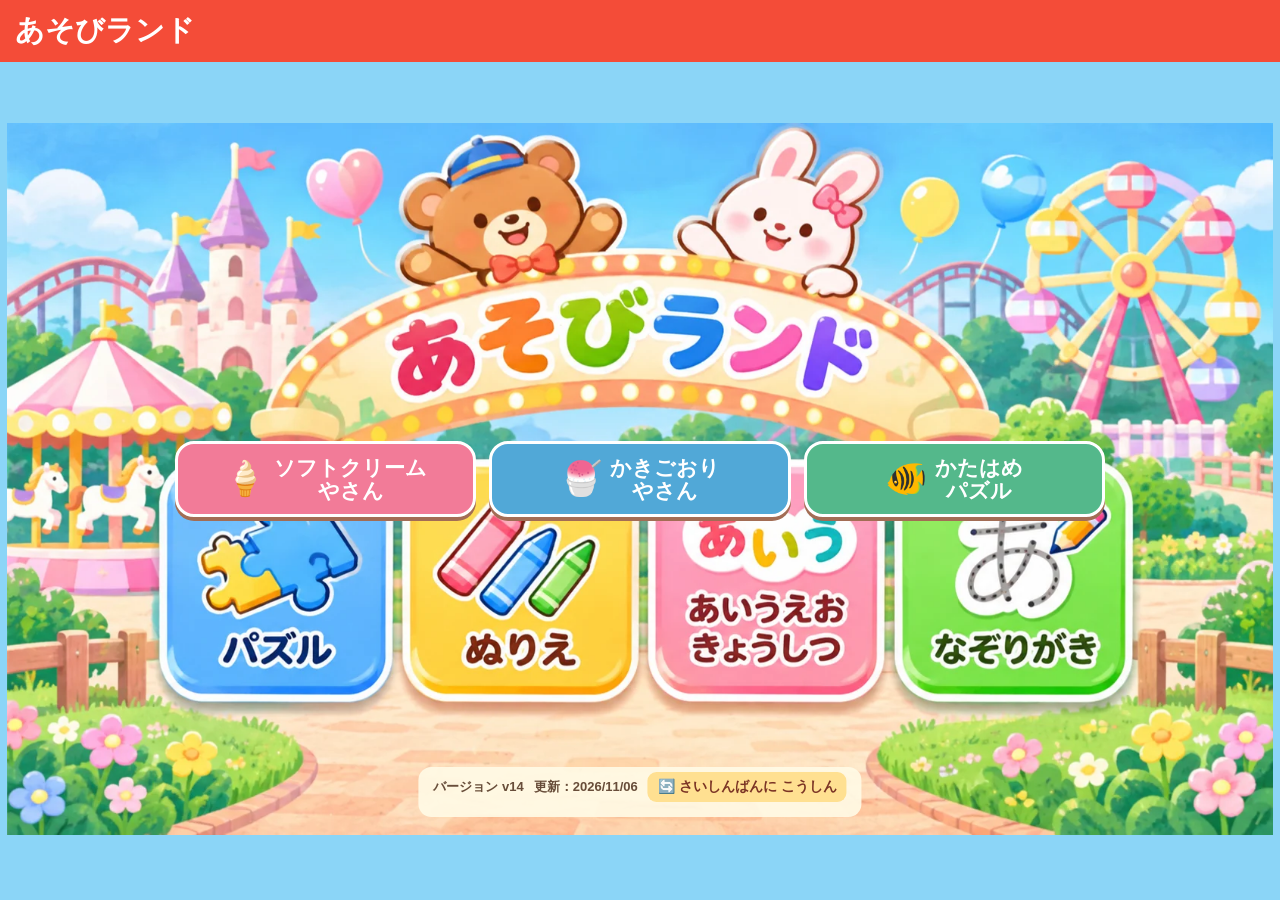
==== commit 322dd2cb: "Add files via upload" ====
--- a/index.html
+++ b/index.html
@@ -1,8 +1,8 @@
-<!doctype html><html lang="ja"><head><meta charset="utf-8"><meta name="viewport" content="width=device-width,initial-scale=1,maximum-scale=1,viewport-fit=cover,user-scalable=no"><meta name="robots" content="noindex,nofollow,noarchive,noimageindex"><meta name="googlebot" content="noindex,nofollow,noarchive,noimageindex"><meta name="theme-color" content="#f44837"><meta name="apple-mobile-web-app-capable" content="yes"><meta name="apple-mobile-web-app-status-bar-style" content="default"><link rel="manifest" href="manifest.webmanifest"><link rel="apple-touch-icon" href="icon-192.png"><title>あそびランド</title><link rel="stylesheet" href="style.css?v=13"></head><body><div id="app"><header><button id="back" class="small hidden">← もどる</button><strong id="title">あそびランド</strong><div class="head-right"><button id="reset" class="small hidden">↻ やりなおし</button><button id="hint" class="small hidden">💡 ヒント</button><button id="lock" class="small hidden" aria-label="保護者モード（3秒長押し）">🔒</button></div></header><main><section id="home" class="screen"><div class="hero"><div class="sun">☀️</div><h1>あそびランド</h1><p>すきな あそびを えらんでね！</p><div class="game-menu"><button class="game-tile" id="start">🧩<span>パズル</span></button><button class="game-tile" id="openColor">🎨<span>ぬりえ</span></button><button class="game-tile" id="openKana">🔤<span>あいうえお</span></button><button class="game-tile" id="openTrace">✏️<span>なぞりがき</span></button><button class="game-tile" id="openShape" onclick="location.href='katahame.html'">🐠<span>かたはめ</span></button><button class="game-tile" id="openIce" onclick="location.href='softcream.html'">🍦<span>ソフトクリーム</span></button><button class="game-tile" id="openShaved" onclick="location.href='kakigori.html'">🍧<span>いろまぜかきごおり</span></button><div class="home-version"><span>バージョン v13</span><span>更新：2026/11/06</span><button id="appUpdate" type="button">🔄 さいしんばんに こうしん</button><small id="updateStatus" aria-live="polite"></small></div></div></section><section id="gallery" class="screen hidden"><h2>どの えで あそぶ？</h2><div id="tiles" class="tiles"></div><p id="empty" class="empty hidden">まだ パズルが ないよ。<br>おうちのひとに いれてもらってね！</p><p class="helper">🔒 を3びょう おすと がぞうを ついかできるよ</p></section><section id="difficulty" class="screen hidden"><div class="difficulty-wrap"><h2>むずかしさを えらんでね！</h2><div class="difficulty-options"><button class="difficulty-btn" data-size="2">🌼<span>かんたん</span><small>4ピース</small></button><button class="difficulty-btn" data-size="3">⭐<span>ふつう</span><small>9ピース</small></button><button class="difficulty-btn" data-size="4">🔥<span>むずかしい</span><small>16ピース</small></button></div></div></section><section id="game" class="screen hidden"><div class="play-layout"><div class="reference"><div class="tag">おてほん</div><img id="referenceImg" alt="完成見本"></div><div class="game-area"><div class="tag">ここに はめてね！</div><div id="board" class="board"><div id="ghost"></div><div id="cells"></div></div><div id="tray" class="tray"></div></div></div></section><section id="parent" class="screen hidden"><h2>おうちのひと の がめん</h2><p>iPadの写真から画像を追加できます。画像はこの端末のブラウザ内に保存されます。</p><label class="add-btn" for="file">＋ がぞうを ついか</label><input id="file" type="file" accept="image/*" hidden><div id="manage" class="tiles"></div></section><section id="colorGallery" class="screen hidden"><h2>ぬりえを えらぼう</h2><div id="colorTiles" class="tiles"></div><p class="helper">おうちのひとは 🔒 を3びょう おして がぞうを とうろく</p></section>
+<!doctype html><html lang="ja"><head><meta charset="utf-8"><meta name="viewport" content="width=device-width,initial-scale=1,maximum-scale=1,viewport-fit=cover,user-scalable=no"><meta name="robots" content="noindex,nofollow,noarchive,noimageindex"><meta name="googlebot" content="noindex,nofollow,noarchive,noimageindex"><meta name="theme-color" content="#f44837"><meta name="apple-mobile-web-app-capable" content="yes"><meta name="apple-mobile-web-app-status-bar-style" content="default"><link rel="manifest" href="manifest.webmanifest"><link rel="apple-touch-icon" href="icon-192.png"><title>あそびランド</title><link rel="stylesheet" href="style.css?v=14"></head><body><div id="app"><header><button id="back" class="small hidden">← もどる</button><strong id="title">あそびランド</strong><div class="head-right"><button id="reset" class="small hidden">↻ やりなおし</button><button id="hint" class="small hidden">💡 ヒント</button><button id="lock" class="small hidden" aria-label="保護者モード（3秒長押し）">🔒</button></div></header><main><section id="home" class="screen"><div class="hero"><div class="sun">☀️</div><h1>あそびランド</h1><p>すきな あそびを えらんでね！</p><div class="game-menu"><button class="game-tile" id="start">🧩<span>パズル</span></button><button class="game-tile" id="openColor">🎨<span>ぬりえ</span></button><button class="game-tile" id="openKana">🔤<span>あいうえお</span></button><button class="game-tile" id="openTrace">✏️<span>なぞりがき</span></button><div class="home-version"><span>バージョン v14</span><span>更新：2026/11/06</span><button id="appUpdate" type="button">🔄 さいしんばんに こうしん</button><small id="updateStatus" aria-live="polite"></small></div></div><div class="new-game-strip" aria-label="あたらしいあそび"><a href="softcream.html" class="new-game-button soft">🍦<span>ソフトクリーム<br>やさん</span></a><a href="kakigori.html" class="new-game-button shaved">🍧<span>かきごおり<br>やさん</span></a><a href="katahame.html" class="new-game-button shape">🐠<span>かたはめ<br>パズル</span></a></div></section><section id="gallery" class="screen hidden"><h2>どの えで あそぶ？</h2><div id="tiles" class="tiles"></div><p id="empty" class="empty hidden">まだ パズルが ないよ。<br>おうちのひとに いれてもらってね！</p><p class="helper">🔒 を3びょう おすと がぞうを ついかできるよ</p></section><section id="difficulty" class="screen hidden"><div class="difficulty-wrap"><h2>むずかしさを えらんでね！</h2><div class="difficulty-options"><button class="difficulty-btn" data-size="2">🌼<span>かんたん</span><small>4ピース</small></button><button class="difficulty-btn" data-size="3">⭐<span>ふつう</span><small>9ピース</small></button><button class="difficulty-btn" data-size="4">🔥<span>むずかしい</span><small>16ピース</small></button></div></div></section><section id="game" class="screen hidden"><div class="play-layout"><div class="reference"><div class="tag">おてほん</div><img id="referenceImg" alt="完成見本"></div><div class="game-area"><div class="tag">ここに はめてね！</div><div id="board" class="board"><div id="ghost"></div><div id="cells"></div></div><div id="tray" class="tray"></div></div></div></section><section id="parent" class="screen hidden"><h2>おうちのひと の がめん</h2><p>iPadの写真から画像を追加できます。画像はこの端末のブラウザ内に保存されます。</p><label class="add-btn" for="file">＋ がぞうを ついか</label><input id="file" type="file" accept="image/*" hidden><div id="manage" class="tiles"></div></section><section id="colorGallery" class="screen hidden"><h2>ぬりえを えらぼう</h2><div id="colorTiles" class="tiles"></div><p class="helper">おうちのひとは 🔒 を3びょう おして がぞうを とうろく</p></section>
 <section id="coloring" class="screen hidden"><div class="color-layout"><div class="paint-side"><div class="paint-tools"><button data-tool="bucket">🪣 ぬる</button><button data-tool="pen" class="chosen">🖍️ かく</button><button data-tool="eraser">🧽 けす</button><div class="brush-buttons" role="group" aria-label="ペンの太さ"><button class="brush-choice" data-brush="10" aria-label="とても細い"><i class="brush-dot" style="--dot:7px"></i></button><button class="brush-choice" data-brush="16" aria-label="細い"><i class="brush-dot" style="--dot:10px"></i></button><button class="brush-choice chosen" data-brush="24" aria-label="普通"><i class="brush-dot" style="--dot:16px"></i></button><button class="brush-choice" data-brush="36" aria-label="太い"><i class="brush-dot" style="--dot:23px"></i></button></div><button id="paintClear">ぜんぶけす</button></div><div class="paint-stage"><canvas id="paintCanvas" width="600" height="600"></canvas></div><div class="paint-bottom-actions"><button id="paintUndo">← もどす</button><button id="paintRedo">→ やりなおす</button><button id="paintSave" class="primary">📷 ほぞん</button></div></div><div class="palette-side"><button type="button" id="paintNameSwitch" class="color-name-display" aria-label="色の名前を日本語と英語で切り替え" title="タップで英語・日本語を切り替え"><span class="language-indicator"><b id="paintLangJa">あ</b><b id="paintLangEn">A</b></span><div id="paintColorName">あか</div><small id="paintColorEnglish">Red</small></button><div id="palette" class="palette"></div></div></div></section>
 <section id="colorParent" class="screen hidden"><h2>ぬりえの とうろく・さくじょ</h2><label class="add-btn" for="colorFile">＋ したえを とうろく</label><input id="colorFile" type="file" accept="image/*" multiple hidden><div id="colorManage" class="tiles"></div></section>
 <section id="kana" class="screen hidden"><div class="kana-top"><div class="kana-compose" id="kanaText" aria-live="polite"></div><button id="kanaPlay">▶ よむ</button><button id="kanaDelete">⌫ けす</button><button id="kanaClear">ぜんぶけす</button><button id="kanaMic">🎤</button><button id="kanaSound">🔊</button></div><div class="kana-switch"><button id="kanaScript">ひらがな</button><div class="kana-tabs"><button data-kana-tab="basic" class="chosen">きほん</button><button data-kana-tab="voiced">にごり</button><button data-kana-tab="combo">ようおん</button></div></div><div id="kanaGrid" class="kana-grid"></div><div class="kana-extra hidden"><button id="kanaSmall">っ</button><button id="kanaLong">ー</button></div><p id="kanaStatus" class="helper"></p></section>
 <section id="traceMenu" class="screen hidden"><h2>なぞりがき</h2><div class="trace-levels"><button data-trace-level="1">1️⃣ まっすぐ</button><button data-trace-level="2">2️⃣ くねくね</button><button data-trace-level="3">3️⃣ かたち</button><button data-trace-level="4">4️⃣ もじと え</button><button data-trace-level="5">🌟 じゆうなぞり</button></div></section>
 <section id="traceGallery" class="screen hidden"><h2 id="traceGalleryTitle">おてほんを えらぼう</h2><div id="traceTiles" class="tiles"></div><p class="helper" id="traceGalleryHelp"></p></section>
 <section id="tracing" class="screen hidden"><div class="trace-toolbar"><span id="traceLabel"></span><button id="traceReset">↻ やりなおし</button><button id="traceDone" class="primary">✨ できた！</button><button id="traceNext">つぎへ ▶</button></div><div class="trace-stage"><canvas id="traceCanvas" width="600" height="600"></canvas></div><p id="traceStatus" class="helper">Apple Pencilで なぞってね</p></section>
-<section id="traceParent" class="screen hidden"><h2>じゆうなぞりの とうろく・さくじょ</h2><label class="add-btn" for="traceFile">＋ おてほんを とうろく</label><input id="traceFile" type="file" accept="image/*" hidden><div id="traceManage" class="tiles"></div></section></main><div id="cropModal" class="overlay hidden"><div class="dialog"><h2>しゃしんを きりぬく</h2><p>指で動かす・2本指で拡大縮小できます</p><canvas id="cropCanvas" width="420" height="420"></canvas><div class="crop-controls"><label>おおきさ <input id="zoom" type="range" min="1" max="3" step="0.01" value="1"></label></div><div class="actions"><button id="cropCancel">やめる</button><button id="cropSave" class="primary">ほぞん</button></div></div></div><div id="complete" class="overlay hidden"><div id="confetti"></div><div class="dialog done"><h1>🎉 できた！ 🎉</h1><img id="doneImg" alt="完成したパズル"><div class="actions"><button id="again" class="primary">🔁 もういっかい</button><button id="next" class="primary">🖼️ つぎへ</button></div></div></div><div id="dragPiece" class="drag-piece hidden"></div></div><script src="app.js?v=13"></script><script src="extras.js?v=13"></script></body></html>
+<section id="traceParent" class="screen hidden"><h2>じゆうなぞりの とうろく・さくじょ</h2><label class="add-btn" for="traceFile">＋ おてほんを とうろく</label><input id="traceFile" type="file" accept="image/*" hidden><div id="traceManage" class="tiles"></div></section></main><div id="cropModal" class="overlay hidden"><div class="dialog"><h2>しゃしんを きりぬく</h2><p>指で動かす・2本指で拡大縮小できます</p><canvas id="cropCanvas" width="420" height="420"></canvas><div class="crop-controls"><label>おおきさ <input id="zoom" type="range" min="1" max="3" step="0.01" value="1"></label></div><div class="actions"><button id="cropCancel">やめる</button><button id="cropSave" class="primary">ほぞん</button></div></div></div><div id="complete" class="overlay hidden"><div id="confetti"></div><div class="dialog done"><h1>🎉 できた！ 🎉</h1><img id="doneImg" alt="完成したパズル"><div class="actions"><button id="again" class="primary">🔁 もういっかい</button><button id="next" class="primary">🖼️ つぎへ</button></div></div></div><div id="dragPiece" class="drag-piece hidden"></div></div><script src="app.js?v=14"></script><script src="extras.js?v=14"></script></body></html>
--- a/style.css
+++ b/style.css
@@ -131,3 +131,14 @@
 
 /* v13: home games and stable touch layout */
 .game-menu{grid-template-columns:repeat(4,minmax(0,1fr))!important;align-items:stretch}.game-tile{min-height:90px;aspect-ratio:auto;touch-action:manipulation}.kana-top{min-height:56px;flex-shrink:0}.kana-compose{min-height:44px;max-height:44px;overflow:hidden}.kana-grid{min-height:0}#palette button{touch-action:manipulation}#paintSave{touch-action:none;user-select:none}@media(max-width:680px){.game-menu{grid-template-columns:repeat(2,minmax(0,1fr))!important}.game-tile{min-height:92px}}
+
+/* v14: visible navigation below the illustrated four-game home screen */
+#home{flex-direction:column;justify-content:center;gap:7px;overflow-y:auto;overflow-x:hidden;padding:5px 7px 9px!important}
+#home .hero{flex:0 0 auto;width:min(100%,calc((100dvh - 160px)*1648/928));max-width:100%;min-height:0}
+#home .new-game-strip{flex:0 0 auto;display:flex;justify-content:center;align-items:stretch;gap:clamp(5px,1.5vw,13px);width:min(100%,930px);margin:0 auto}
+#home .new-game-button{display:flex;align-items:center;justify-content:center;gap:8px;flex:1;min-width:0;padding:clamp(7px,1.3vw,12px);border:3px solid #fff;border-radius:19px;color:#fff;font-weight:900;font-size:clamp(22px,3.2vw,34px);line-height:1.1;text-decoration:none;box-shadow:0 4px 0 #a36d55;touch-action:manipulation}
+#home .new-game-button span{font-size:clamp(12px,1.8vw,21px);text-align:center}
+#home .new-game-button.soft{background:#f27b98}#home .new-game-button.shaved{background:#51a8d7}#home .new-game-button.shape{background:#54b88b}
+#home .new-game-button:active{filter:brightness(.85);transform:translateY(2px)}
+@media(orientation:portrait){#home{justify-content:flex-start}#home .hero{width:100%;max-width:100%}#home .new-game-strip{flex-direction:column;max-width:440px}#home .new-game-button{min-height:56px}}
+@media(max-height:520px) and (orientation:landscape){#home .hero{width:min(100%,calc((100dvh - 122px)*1648/928))}#home .new-game-button{padding:5px;font-size:21px}#home .new-game-button span{font-size:13px}}
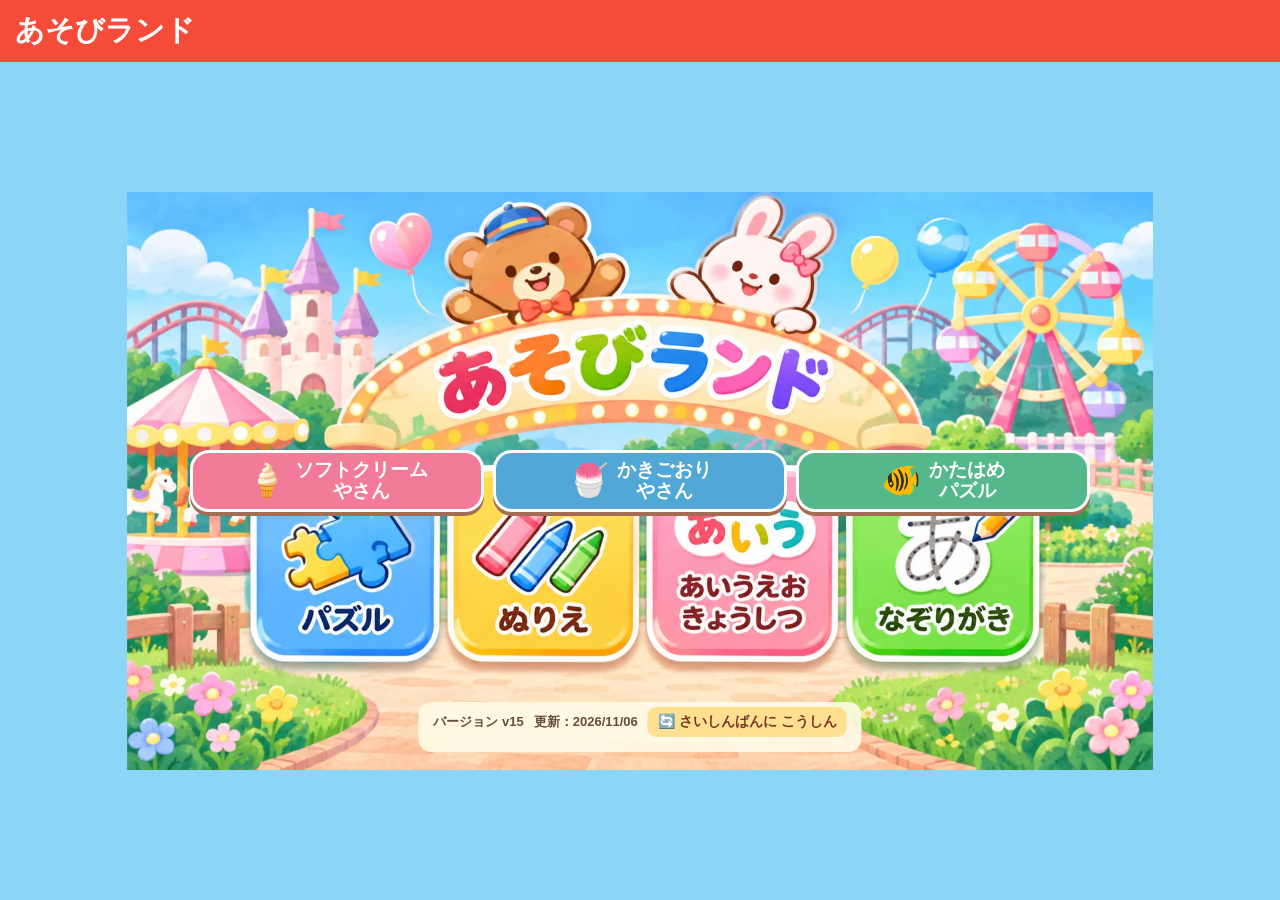
==== commit a36d7799: "Add files via upload" ====
--- a/index.html
+++ b/index.html
@@ -1,4 +1,4 @@
-<!doctype html><html lang="ja"><head><meta charset="utf-8"><meta name="viewport" content="width=device-width,initial-scale=1,maximum-scale=1,viewport-fit=cover,user-scalable=no"><meta name="robots" content="noindex,nofollow,noarchive,noimageindex"><meta name="googlebot" content="noindex,nofollow,noarchive,noimageindex"><meta name="theme-color" content="#f44837"><meta name="apple-mobile-web-app-capable" content="yes"><meta name="apple-mobile-web-app-status-bar-style" content="default"><link rel="manifest" href="manifest.webmanifest"><link rel="apple-touch-icon" href="icon-192.png"><title>あそびランド</title><link rel="stylesheet" href="style.css?v=14"></head><body><div id="app"><header><button id="back" class="small hidden">← もどる</button><strong id="title">あそびランド</strong><div class="head-right"><button id="reset" class="small hidden">↻ やりなおし</button><button id="hint" class="small hidden">💡 ヒント</button><button id="lock" class="small hidden" aria-label="保護者モード（3秒長押し）">🔒</button></div></header><main><section id="home" class="screen"><div class="hero"><div class="sun">☀️</div><h1>あそびランド</h1><p>すきな あそびを えらんでね！</p><div class="game-menu"><button class="game-tile" id="start">🧩<span>パズル</span></button><button class="game-tile" id="openColor">🎨<span>ぬりえ</span></button><button class="game-tile" id="openKana">🔤<span>あいうえお</span></button><button class="game-tile" id="openTrace">✏️<span>なぞりがき</span></button><div class="home-version"><span>バージョン v14</span><span>更新：2026/11/06</span><button id="appUpdate" type="button">🔄 さいしんばんに こうしん</button><small id="updateStatus" aria-live="polite"></small></div></div><div class="new-game-strip" aria-label="あたらしいあそび"><a href="softcream.html" class="new-game-button soft">🍦<span>ソフトクリーム<br>やさん</span></a><a href="kakigori.html" class="new-game-button shaved">🍧<span>かきごおり<br>やさん</span></a><a href="katahame.html" class="new-game-button shape">🐠<span>かたはめ<br>パズル</span></a></div></section><section id="gallery" class="screen hidden"><h2>どの えで あそぶ？</h2><div id="tiles" class="tiles"></div><p id="empty" class="empty hidden">まだ パズルが ないよ。<br>おうちのひとに いれてもらってね！</p><p class="helper">🔒 を3びょう おすと がぞうを ついかできるよ</p></section><section id="difficulty" class="screen hidden"><div class="difficulty-wrap"><h2>むずかしさを えらんでね！</h2><div class="difficulty-options"><button class="difficulty-btn" data-size="2">🌼<span>かんたん</span><small>4ピース</small></button><button class="difficulty-btn" data-size="3">⭐<span>ふつう</span><small>9ピース</small></button><button class="difficulty-btn" data-size="4">🔥<span>むずかしい</span><small>16ピース</small></button></div></div></section><section id="game" class="screen hidden"><div class="play-layout"><div class="reference"><div class="tag">おてほん</div><img id="referenceImg" alt="完成見本"></div><div class="game-area"><div class="tag">ここに はめてね！</div><div id="board" class="board"><div id="ghost"></div><div id="cells"></div></div><div id="tray" class="tray"></div></div></div></section><section id="parent" class="screen hidden"><h2>おうちのひと の がめん</h2><p>iPadの写真から画像を追加できます。画像はこの端末のブラウザ内に保存されます。</p><label class="add-btn" for="file">＋ がぞうを ついか</label><input id="file" type="file" accept="image/*" hidden><div id="manage" class="tiles"></div></section><section id="colorGallery" class="screen hidden"><h2>ぬりえを えらぼう</h2><div id="colorTiles" class="tiles"></div><p class="helper">おうちのひとは 🔒 を3びょう おして がぞうを とうろく</p></section>
+<!doctype html><html lang="ja"><head><meta charset="utf-8"><meta name="viewport" content="width=device-width,initial-scale=1,maximum-scale=1,viewport-fit=cover,user-scalable=no"><meta name="robots" content="noindex,nofollow,noarchive,noimageindex"><meta name="googlebot" content="noindex,nofollow,noarchive,noimageindex"><meta name="theme-color" content="#f44837"><meta name="apple-mobile-web-app-capable" content="yes"><meta name="apple-mobile-web-app-status-bar-style" content="default"><link rel="manifest" href="manifest.webmanifest"><link rel="apple-touch-icon" href="icon-192.png"><title>あそびランド</title><link rel="stylesheet" href="style.css?v=14"></head><body><div id="app"><header><button id="back" class="small hidden">← もどる</button><strong id="title">あそびランド</strong><div class="head-right"><button id="reset" class="small hidden">↻ やりなおし</button><button id="hint" class="small hidden">💡 ヒント</button><button id="lock" class="small hidden" aria-label="保護者モード（3秒長押し）">🔒</button></div></header><main><section id="home" class="screen"><div class="hero"><div class="sun">☀️</div><h1>あそびランド</h1><p>すきな あそびを えらんでね！</p><div class="game-menu"><button class="game-tile" id="start">🧩<span>パズル</span></button><button class="game-tile" id="openColor">🎨<span>ぬりえ</span></button><button class="game-tile" id="openKana">🔤<span>あいうえお</span></button><button class="game-tile" id="openTrace">✏️<span>なぞりがき</span></button><div class="home-version"><span>バージョン v15</span><span>更新：2026/11/06</span><button id="appUpdate" type="button">🔄 さいしんばんに こうしん</button><small id="updateStatus" aria-live="polite"></small></div></div><div class="new-game-strip" aria-label="あたらしいあそび"><a href="softcream.html" class="new-game-button soft">🍦<span>ソフトクリーム<br>やさん</span></a><a href="kakigori.html" class="new-game-button shaved">🍧<span>かきごおり<br>やさん</span></a><a href="katahame.html" class="new-game-button shape">🐠<span>かたはめ<br>パズル</span></a></div></section><section id="gallery" class="screen hidden"><h2>どの えで あそぶ？</h2><div id="tiles" class="tiles"></div><p id="empty" class="empty hidden">まだ パズルが ないよ。<br>おうちのひとに いれてもらってね！</p><p class="helper">🔒 を3びょう おすと がぞうを ついかできるよ</p></section><section id="difficulty" class="screen hidden"><div class="difficulty-wrap"><h2>むずかしさを えらんでね！</h2><div class="difficulty-options"><button class="difficulty-btn" data-size="2">🌼<span>かんたん</span><small>4ピース</small></button><button class="difficulty-btn" data-size="3">⭐<span>ふつう</span><small>9ピース</small></button><button class="difficulty-btn" data-size="4">🔥<span>むずかしい</span><small>16ピース</small></button></div></div></section><section id="game" class="screen hidden"><div class="play-layout"><div class="reference"><div class="tag">おてほん</div><img id="referenceImg" alt="完成見本"></div><div class="game-area"><div class="tag">ここに はめてね！</div><div id="board" class="board"><div id="ghost"></div><div id="cells"></div></div><div id="tray" class="tray"></div></div></div></section><section id="parent" class="screen hidden"><h2>おうちのひと の がめん</h2><p>iPadの写真から画像を追加できます。画像はこの端末のブラウザ内に保存されます。</p><label class="add-btn" for="file">＋ がぞうを ついか</label><input id="file" type="file" accept="image/*" hidden><div id="manage" class="tiles"></div></section><section id="colorGallery" class="screen hidden"><h2>ぬりえを えらぼう</h2><div id="colorTiles" class="tiles"></div><p class="helper">おうちのひとは 🔒 を3びょう おして がぞうを とうろく</p></section>
 <section id="coloring" class="screen hidden"><div class="color-layout"><div class="paint-side"><div class="paint-tools"><button data-tool="bucket">🪣 ぬる</button><button data-tool="pen" class="chosen">🖍️ かく</button><button data-tool="eraser">🧽 けす</button><div class="brush-buttons" role="group" aria-label="ペンの太さ"><button class="brush-choice" data-brush="10" aria-label="とても細い"><i class="brush-dot" style="--dot:7px"></i></button><button class="brush-choice" data-brush="16" aria-label="細い"><i class="brush-dot" style="--dot:10px"></i></button><button class="brush-choice chosen" data-brush="24" aria-label="普通"><i class="brush-dot" style="--dot:16px"></i></button><button class="brush-choice" data-brush="36" aria-label="太い"><i class="brush-dot" style="--dot:23px"></i></button></div><button id="paintClear">ぜんぶけす</button></div><div class="paint-stage"><canvas id="paintCanvas" width="600" height="600"></canvas></div><div class="paint-bottom-actions"><button id="paintUndo">← もどす</button><button id="paintRedo">→ やりなおす</button><button id="paintSave" class="primary">📷 ほぞん</button></div></div><div class="palette-side"><button type="button" id="paintNameSwitch" class="color-name-display" aria-label="色の名前を日本語と英語で切り替え" title="タップで英語・日本語を切り替え"><span class="language-indicator"><b id="paintLangJa">あ</b><b id="paintLangEn">A</b></span><div id="paintColorName">あか</div><small id="paintColorEnglish">Red</small></button><div id="palette" class="palette"></div></div></div></section>
 <section id="colorParent" class="screen hidden"><h2>ぬりえの とうろく・さくじょ</h2><label class="add-btn" for="colorFile">＋ したえを とうろく</label><input id="colorFile" type="file" accept="image/*" multiple hidden><div id="colorManage" class="tiles"></div></section>
 <section id="kana" class="screen hidden"><div class="kana-top"><div class="kana-compose" id="kanaText" aria-live="polite"></div><button id="kanaPlay">▶ よむ</button><button id="kanaDelete">⌫ けす</button><button id="kanaClear">ぜんぶけす</button><button id="kanaMic">🎤</button><button id="kanaSound">🔊</button></div><div class="kana-switch"><button id="kanaScript">ひらがな</button><div class="kana-tabs"><button data-kana-tab="basic" class="chosen">きほん</button><button data-kana-tab="voiced">にごり</button><button data-kana-tab="combo">ようおん</button></div></div><div id="kanaGrid" class="kana-grid"></div><div class="kana-extra hidden"><button id="kanaSmall">っ</button><button id="kanaLong">ー</button></div><p id="kanaStatus" class="helper"></p></section>
--- a/style.css
+++ b/style.css
@@ -142,3 +142,11 @@
 #home .new-game-button:active{filter:brightness(.85);transform:translateY(2px)}
 @media(orientation:portrait){#home{justify-content:flex-start}#home .hero{width:100%;max-width:100%}#home .new-game-strip{flex-direction:column;max-width:440px}#home .new-game-button{min-height:56px}}
 @media(max-height:520px) and (orientation:landscape){#home .hero{width:min(100%,calc((100dvh - 122px)*1648/928))}#home .new-game-button{padding:5px;font-size:21px}#home .new-game-button span{font-size:13px}}
+
+/* v15: no overlap; home image shrinks to leave room for a separate row */
+#home{display:flex!important;flex-direction:column!important;align-items:center;justify-content:center!important;overflow:hidden!important;gap:8px!important;padding:6px 10px!important;min-height:0}
+#home .hero{flex:0 1 auto!important;width:auto!important;height:min(70%,calc((100vw - 20px)*928/1648))!important;aspect-ratio:1648/928;max-width:100%!important;min-height:0!important;background-size:100% 100%!important}
+#home .new-game-strip{flex:0 0 auto!important;position:relative!important;display:grid!important;grid-template-columns:repeat(3,minmax(0,1fr))!important;gap:9px!important;width:min(100%,900px)!important;margin:0!important;max-height:24%!important}
+#home .new-game-button{min-height:55px!important;max-height:94px!important;padding:7px!important;font-size:clamp(18px,3vw,32px)!important;line-height:1.1!important;white-space:normal!important}
+#home .new-game-button span{font-size:clamp(11px,1.7vw,19px)!important}
+@media(orientation:portrait){#home{justify-content:center!important}#home .hero{width:100%!important;height:auto!important;flex:0 1 auto!important}#home .new-game-strip{display:grid!important;grid-template-columns:repeat(3,minmax(0,1fr))!important}#home .new-game-button{min-height:64px!important}}
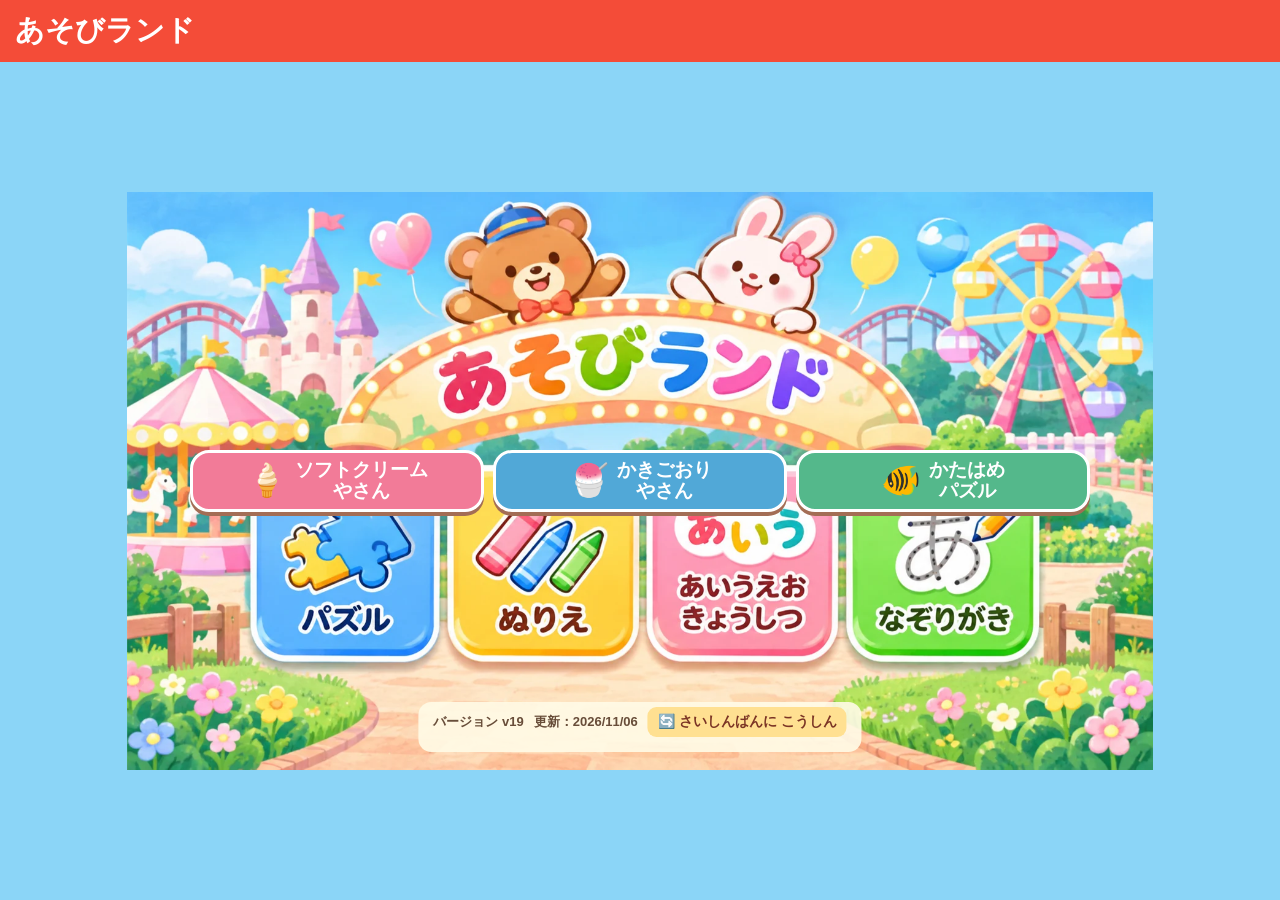
==== commit b5cbf9f5: "Add files via upload" ====
--- a/index.html
+++ b/index.html
@@ -1,4 +1,4 @@
-<!doctype html><html lang="ja"><head><meta charset="utf-8"><meta name="viewport" content="width=device-width,initial-scale=1,maximum-scale=1,viewport-fit=cover,user-scalable=no"><meta name="robots" content="noindex,nofollow,noarchive,noimageindex"><meta name="googlebot" content="noindex,nofollow,noarchive,noimageindex"><meta name="theme-color" content="#f44837"><meta name="apple-mobile-web-app-capable" content="yes"><meta name="apple-mobile-web-app-status-bar-style" content="default"><link rel="manifest" href="manifest.webmanifest"><link rel="apple-touch-icon" href="icon-192.png"><title>あそびランド</title><link rel="stylesheet" href="style.css?v=14"></head><body><div id="app"><header><button id="back" class="small hidden">← もどる</button><strong id="title">あそびランド</strong><div class="head-right"><button id="reset" class="small hidden">↻ やりなおし</button><button id="hint" class="small hidden">💡 ヒント</button><button id="lock" class="small hidden" aria-label="保護者モード（3秒長押し）">🔒</button></div></header><main><section id="home" class="screen"><div class="hero"><div class="sun">☀️</div><h1>あそびランド</h1><p>すきな あそびを えらんでね！</p><div class="game-menu"><button class="game-tile" id="start">🧩<span>パズル</span></button><button class="game-tile" id="openColor">🎨<span>ぬりえ</span></button><button class="game-tile" id="openKana">🔤<span>あいうえお</span></button><button class="game-tile" id="openTrace">✏️<span>なぞりがき</span></button><div class="home-version"><span>バージョン v15</span><span>更新：2026/11/06</span><button id="appUpdate" type="button">🔄 さいしんばんに こうしん</button><small id="updateStatus" aria-live="polite"></small></div></div><div class="new-game-strip" aria-label="あたらしいあそび"><a href="softcream.html" class="new-game-button soft">🍦<span>ソフトクリーム<br>やさん</span></a><a href="kakigori.html" class="new-game-button shaved">🍧<span>かきごおり<br>やさん</span></a><a href="katahame.html" class="new-game-button shape">🐠<span>かたはめ<br>パズル</span></a></div></section><section id="gallery" class="screen hidden"><h2>どの えで あそぶ？</h2><div id="tiles" class="tiles"></div><p id="empty" class="empty hidden">まだ パズルが ないよ。<br>おうちのひとに いれてもらってね！</p><p class="helper">🔒 を3びょう おすと がぞうを ついかできるよ</p></section><section id="difficulty" class="screen hidden"><div class="difficulty-wrap"><h2>むずかしさを えらんでね！</h2><div class="difficulty-options"><button class="difficulty-btn" data-size="2">🌼<span>かんたん</span><small>4ピース</small></button><button class="difficulty-btn" data-size="3">⭐<span>ふつう</span><small>9ピース</small></button><button class="difficulty-btn" data-size="4">🔥<span>むずかしい</span><small>16ピース</small></button></div></div></section><section id="game" class="screen hidden"><div class="play-layout"><div class="reference"><div class="tag">おてほん</div><img id="referenceImg" alt="完成見本"></div><div class="game-area"><div class="tag">ここに はめてね！</div><div id="board" class="board"><div id="ghost"></div><div id="cells"></div></div><div id="tray" class="tray"></div></div></div></section><section id="parent" class="screen hidden"><h2>おうちのひと の がめん</h2><p>iPadの写真から画像を追加できます。画像はこの端末のブラウザ内に保存されます。</p><label class="add-btn" for="file">＋ がぞうを ついか</label><input id="file" type="file" accept="image/*" hidden><div id="manage" class="tiles"></div></section><section id="colorGallery" class="screen hidden"><h2>ぬりえを えらぼう</h2><div id="colorTiles" class="tiles"></div><p class="helper">おうちのひとは 🔒 を3びょう おして がぞうを とうろく</p></section>
+<!doctype html><html lang="ja"><head><meta charset="utf-8"><meta name="viewport" content="width=device-width,initial-scale=1,maximum-scale=1,viewport-fit=cover,user-scalable=no"><meta name="robots" content="noindex,nofollow,noarchive,noimageindex"><meta name="googlebot" content="noindex,nofollow,noarchive,noimageindex"><meta name="theme-color" content="#f44837"><meta name="apple-mobile-web-app-capable" content="yes"><meta name="apple-mobile-web-app-status-bar-style" content="default"><link rel="manifest" href="manifest.webmanifest"><link rel="apple-touch-icon" href="icon-192.png"><title>あそびランド</title><link rel="stylesheet" href="style.css?v=17"></head><body><div id="app"><header><button id="back" class="small hidden">← もどる</button><strong id="title">あそびランド</strong><div class="head-right"><button id="reset" class="small hidden">↻ やりなおし</button><button id="hint" class="small hidden">💡 ヒント</button><button id="lock" class="small hidden" aria-label="保護者モード（3秒長押し）">🔒</button></div></header><main><section id="home" class="screen"><div class="hero"><div class="sun">☀️</div><h1>あそびランド</h1><p>すきな あそびを えらんでね！</p><div class="game-menu"><button class="game-tile" id="start">🧩<span>パズル</span></button><button class="game-tile" id="openColor">🎨<span>ぬりえ</span></button><button class="game-tile" id="openKana">🔤<span>あいうえお</span></button><button class="game-tile" id="openTrace">✏️<span>なぞりがき</span></button><div class="home-version"><span>バージョン v19</span><span>更新：2026/11/06</span><button id="appUpdate" type="button">🔄 さいしんばんに こうしん</button><small id="updateStatus" aria-live="polite"></small></div></div><div class="new-game-strip" aria-label="あたらしいあそび"><a href="softcream.html" class="new-game-button soft">🍦<span>ソフトクリーム<br>やさん</span></a><a href="kakigori.html" class="new-game-button shaved">🍧<span>かきごおり<br>やさん</span></a><a href="katahame.html" class="new-game-button shape">🐠<span>かたはめ<br>パズル</span></a></div></section><section id="gallery" class="screen hidden"><h2>どの えで あそぶ？</h2><div id="tiles" class="tiles"></div><p id="empty" class="empty hidden">まだ パズルが ないよ。<br>おうちのひとに いれてもらってね！</p><p class="helper">🔒 を3びょう おすと がぞうを ついかできるよ</p></section><section id="difficulty" class="screen hidden"><div class="difficulty-wrap"><h2>むずかしさを えらんでね！</h2><div class="difficulty-options"><button class="difficulty-btn" data-size="2">🌼<span>かんたん</span><small>4ピース</small></button><button class="difficulty-btn" data-size="3">⭐<span>ふつう</span><small>9ピース</small></button><button class="difficulty-btn" data-size="4">🔥<span>むずかしい</span><small>16ピース</small></button></div></div></section><section id="game" class="screen hidden"><div class="play-layout"><div class="reference"><div class="tag">おてほん</div><img id="referenceImg" alt="完成見本"></div><div class="game-area"><div class="tag">ここに はめてね！</div><div id="board" class="board"><div id="ghost"></div><div id="cells"></div></div><div id="tray" class="tray"></div></div></div></section><section id="parent" class="screen hidden"><h2>おうちのひと の がめん</h2><p>iPadの写真から画像を追加できます。画像はこの端末のブラウザ内に保存されます。</p><label class="add-btn" for="file">＋ がぞうを ついか</label><input id="file" type="file" accept="image/*" hidden><div id="manage" class="tiles"></div></section><section id="colorGallery" class="screen hidden"><h2>ぬりえを えらぼう</h2><div id="colorTiles" class="tiles"></div><p class="helper">おうちのひとは 🔒 を3びょう おして がぞうを とうろく</p></section>
 <section id="coloring" class="screen hidden"><div class="color-layout"><div class="paint-side"><div class="paint-tools"><button data-tool="bucket">🪣 ぬる</button><button data-tool="pen" class="chosen">🖍️ かく</button><button data-tool="eraser">🧽 けす</button><div class="brush-buttons" role="group" aria-label="ペンの太さ"><button class="brush-choice" data-brush="10" aria-label="とても細い"><i class="brush-dot" style="--dot:7px"></i></button><button class="brush-choice" data-brush="16" aria-label="細い"><i class="brush-dot" style="--dot:10px"></i></button><button class="brush-choice chosen" data-brush="24" aria-label="普通"><i class="brush-dot" style="--dot:16px"></i></button><button class="brush-choice" data-brush="36" aria-label="太い"><i class="brush-dot" style="--dot:23px"></i></button></div><button id="paintClear">ぜんぶけす</button></div><div class="paint-stage"><canvas id="paintCanvas" width="600" height="600"></canvas></div><div class="paint-bottom-actions"><button id="paintUndo">← もどす</button><button id="paintRedo">→ やりなおす</button><button id="paintSave" class="primary">📷 ほぞん</button></div></div><div class="palette-side"><button type="button" id="paintNameSwitch" class="color-name-display" aria-label="色の名前を日本語と英語で切り替え" title="タップで英語・日本語を切り替え"><span class="language-indicator"><b id="paintLangJa">あ</b><b id="paintLangEn">A</b></span><div id="paintColorName">あか</div><small id="paintColorEnglish">Red</small></button><div id="palette" class="palette"></div></div></div></section>
 <section id="colorParent" class="screen hidden"><h2>ぬりえの とうろく・さくじょ</h2><label class="add-btn" for="colorFile">＋ したえを とうろく</label><input id="colorFile" type="file" accept="image/*" multiple hidden><div id="colorManage" class="tiles"></div></section>
 <section id="kana" class="screen hidden"><div class="kana-top"><div class="kana-compose" id="kanaText" aria-live="polite"></div><button id="kanaPlay">▶ よむ</button><button id="kanaDelete">⌫ けす</button><button id="kanaClear">ぜんぶけす</button><button id="kanaMic">🎤</button><button id="kanaSound">🔊</button></div><div class="kana-switch"><button id="kanaScript">ひらがな</button><div class="kana-tabs"><button data-kana-tab="basic" class="chosen">きほん</button><button data-kana-tab="voiced">にごり</button><button data-kana-tab="combo">ようおん</button></div></div><div id="kanaGrid" class="kana-grid"></div><div class="kana-extra hidden"><button id="kanaSmall">っ</button><button id="kanaLong">ー</button></div><p id="kanaStatus" class="helper"></p></section>
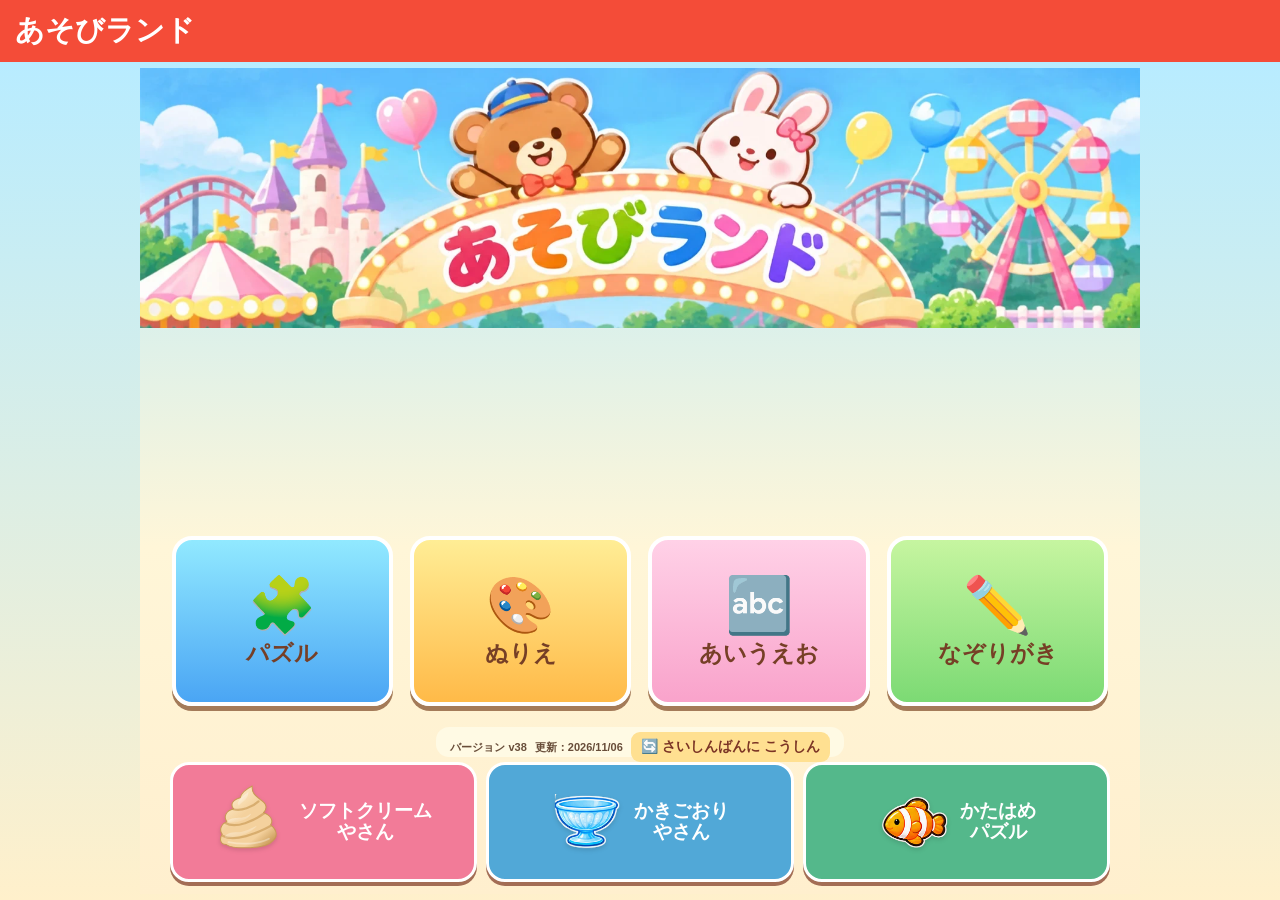
==== commit f4eb2fcc: "Add files via upload" ====
--- a/index.html
+++ b/index.html
@@ -1,8 +1,8 @@
-<!doctype html><html lang="ja"><head><meta charset="utf-8"><meta name="viewport" content="width=device-width,initial-scale=1,maximum-scale=1,viewport-fit=cover,user-scalable=no"><meta name="robots" content="noindex,nofollow,noarchive,noimageindex"><meta name="googlebot" content="noindex,nofollow,noarchive,noimageindex"><meta name="theme-color" content="#f44837"><meta name="apple-mobile-web-app-capable" content="yes"><meta name="apple-mobile-web-app-status-bar-style" content="default"><link rel="manifest" href="manifest.webmanifest"><link rel="apple-touch-icon" href="icon-192.png"><title>あそびランド</title><link rel="stylesheet" href="style.css?v=17"></head><body><div id="app"><header><button id="back" class="small hidden">← もどる</button><strong id="title">あそびランド</strong><div class="head-right"><button id="reset" class="small hidden">↻ やりなおし</button><button id="hint" class="small hidden">💡 ヒント</button><button id="lock" class="small hidden" aria-label="保護者モード（3秒長押し）">🔒</button></div></header><main><section id="home" class="screen"><div class="hero"><div class="sun">☀️</div><h1>あそびランド</h1><p>すきな あそびを えらんでね！</p><div class="game-menu"><button class="game-tile" id="start">🧩<span>パズル</span></button><button class="game-tile" id="openColor">🎨<span>ぬりえ</span></button><button class="game-tile" id="openKana">🔤<span>あいうえお</span></button><button class="game-tile" id="openTrace">✏️<span>なぞりがき</span></button><div class="home-version"><span>バージョン v19</span><span>更新：2026/11/06</span><button id="appUpdate" type="button">🔄 さいしんばんに こうしん</button><small id="updateStatus" aria-live="polite"></small></div></div><div class="new-game-strip" aria-label="あたらしいあそび"><a href="softcream.html" class="new-game-button soft">🍦<span>ソフトクリーム<br>やさん</span></a><a href="kakigori.html" class="new-game-button shaved">🍧<span>かきごおり<br>やさん</span></a><a href="katahame.html" class="new-game-button shape">🐠<span>かたはめ<br>パズル</span></a></div></section><section id="gallery" class="screen hidden"><h2>どの えで あそぶ？</h2><div id="tiles" class="tiles"></div><p id="empty" class="empty hidden">まだ パズルが ないよ。<br>おうちのひとに いれてもらってね！</p><p class="helper">🔒 を3びょう おすと がぞうを ついかできるよ</p></section><section id="difficulty" class="screen hidden"><div class="difficulty-wrap"><h2>むずかしさを えらんでね！</h2><div class="difficulty-options"><button class="difficulty-btn" data-size="2">🌼<span>かんたん</span><small>4ピース</small></button><button class="difficulty-btn" data-size="3">⭐<span>ふつう</span><small>9ピース</small></button><button class="difficulty-btn" data-size="4">🔥<span>むずかしい</span><small>16ピース</small></button></div></div></section><section id="game" class="screen hidden"><div class="play-layout"><div class="reference"><div class="tag">おてほん</div><img id="referenceImg" alt="完成見本"></div><div class="game-area"><div class="tag">ここに はめてね！</div><div id="board" class="board"><div id="ghost"></div><div id="cells"></div></div><div id="tray" class="tray"></div></div></div></section><section id="parent" class="screen hidden"><h2>おうちのひと の がめん</h2><p>iPadの写真から画像を追加できます。画像はこの端末のブラウザ内に保存されます。</p><label class="add-btn" for="file">＋ がぞうを ついか</label><input id="file" type="file" accept="image/*" hidden><div id="manage" class="tiles"></div></section><section id="colorGallery" class="screen hidden"><h2>ぬりえを えらぼう</h2><div id="colorTiles" class="tiles"></div><p class="helper">おうちのひとは 🔒 を3びょう おして がぞうを とうろく</p></section>
+<!doctype html><html lang="ja"><head><meta charset="utf-8"><meta name="viewport" content="width=device-width,initial-scale=1,maximum-scale=1,viewport-fit=cover,user-scalable=no"><meta name="robots" content="noindex,nofollow,noarchive,noimageindex"><meta name="googlebot" content="noindex,nofollow,noarchive,noimageindex"><meta name="theme-color" content="#f44837"><meta name="apple-mobile-web-app-capable" content="yes"><meta name="apple-mobile-web-app-status-bar-style" content="default"><link rel="manifest" href="manifest.webmanifest"><link rel="apple-touch-icon" href="icon-192.png"><title>あそびランド</title><link rel="stylesheet" href="style.css?v=38"></head><body><div id="app"><header><button id="back" class="small hidden">← もどる</button><strong id="title">あそびランド</strong><div class="head-right"><button id="reset" class="small hidden">↻ やりなおし</button><button id="hint" class="small hidden">💡 ヒント</button><button id="lock" class="small hidden" aria-label="保護者モード（3秒長押し）">🔒</button></div></header><main><section id="home" class="screen"><div class="hero"><div class="sun">☀️</div><h1>あそびランド</h1><p>すきな あそびを えらんでね！</p><div class="game-menu"><button class="game-tile" id="start">🧩<span>パズル</span></button><button class="game-tile" id="openColor">🎨<span>ぬりえ</span></button><button class="game-tile" id="openKana">🔤<span>あいうえお</span></button><button class="game-tile" id="openTrace">✏️<span>なぞりがき</span></button><div class="home-version"><span>バージョン v38</span><span>更新：2026/11/06</span><button id="appUpdate" type="button">🔄 さいしんばんに こうしん</button><small id="updateStatus" aria-live="polite"></small></div></div><div class="new-game-strip" aria-label="あたらしいあそび"><a href="softcream.html" class="new-game-button soft"><img class="menu-raster" src="soft-vector-1-0.svg" alt=""><span>ソフトクリーム<br>やさん</span></a><a href="kakigori.html" class="new-game-button shaved"><img class="menu-raster" src="ai-bowl.png" alt=""><span>かきごおり<br>やさん</span></a><a href="katahame.html" class="new-game-button shape"><img class="menu-raster" src="ai-clown.png" alt=""><span>かたはめ<br>パズル</span></a></div></section><section id="gallery" class="screen hidden"><h2>どの えで あそぶ？</h2><div id="tiles" class="tiles"></div><p id="empty" class="empty hidden">まだ パズルが ないよ。<br>おうちのひとに いれてもらってね！</p><p class="helper">🔒 を3びょう おすと がぞうを ついかできるよ</p></section><section id="difficulty" class="screen hidden"><div class="difficulty-wrap"><h2>むずかしさを えらんでね！</h2><div class="difficulty-options"><button class="difficulty-btn" data-size="2">🌼<span>かんたん</span><small>4ピース</small></button><button class="difficulty-btn" data-size="3">⭐<span>ふつう</span><small>9ピース</small></button><button class="difficulty-btn" data-size="4">🔥<span>むずかしい</span><small>16ピース</small></button></div></div></section><section id="game" class="screen hidden"><div class="play-layout"><div class="reference"><div class="tag">おてほん</div><img id="referenceImg" alt="完成見本"></div><div class="game-area"><div class="tag">ここに はめてね！</div><div id="board" class="board"><div id="ghost"></div><div id="cells"></div></div><div id="tray" class="tray"></div></div></div></section><section id="parent" class="screen hidden"><h2>おうちのひと の がめん</h2><p>iPadの写真から画像を追加できます。画像はこの端末のブラウザ内に保存されます。</p><label class="add-btn" for="file">＋ がぞうを ついか</label><input id="file" type="file" accept="image/*" hidden><div id="manage" class="tiles"></div></section><section id="colorGallery" class="screen hidden"><h2>ぬりえを えらぼう</h2><div id="colorTiles" class="tiles"></div><p class="helper">おうちのひとは 🔒 を3びょう おして がぞうを とうろく</p></section>
 <section id="coloring" class="screen hidden"><div class="color-layout"><div class="paint-side"><div class="paint-tools"><button data-tool="bucket">🪣 ぬる</button><button data-tool="pen" class="chosen">🖍️ かく</button><button data-tool="eraser">🧽 けす</button><div class="brush-buttons" role="group" aria-label="ペンの太さ"><button class="brush-choice" data-brush="10" aria-label="とても細い"><i class="brush-dot" style="--dot:7px"></i></button><button class="brush-choice" data-brush="16" aria-label="細い"><i class="brush-dot" style="--dot:10px"></i></button><button class="brush-choice chosen" data-brush="24" aria-label="普通"><i class="brush-dot" style="--dot:16px"></i></button><button class="brush-choice" data-brush="36" aria-label="太い"><i class="brush-dot" style="--dot:23px"></i></button></div><button id="paintClear">ぜんぶけす</button></div><div class="paint-stage"><canvas id="paintCanvas" width="600" height="600"></canvas></div><div class="paint-bottom-actions"><button id="paintUndo">← もどす</button><button id="paintRedo">→ やりなおす</button><button id="paintSave" class="primary">📷 ほぞん</button></div></div><div class="palette-side"><button type="button" id="paintNameSwitch" class="color-name-display" aria-label="色の名前を日本語と英語で切り替え" title="タップで英語・日本語を切り替え"><span class="language-indicator"><b id="paintLangJa">あ</b><b id="paintLangEn">A</b></span><div id="paintColorName">あか</div><small id="paintColorEnglish">Red</small></button><div id="palette" class="palette"></div></div></div></section>
 <section id="colorParent" class="screen hidden"><h2>ぬりえの とうろく・さくじょ</h2><label class="add-btn" for="colorFile">＋ したえを とうろく</label><input id="colorFile" type="file" accept="image/*" multiple hidden><div id="colorManage" class="tiles"></div></section>
 <section id="kana" class="screen hidden"><div class="kana-top"><div class="kana-compose" id="kanaText" aria-live="polite"></div><button id="kanaPlay">▶ よむ</button><button id="kanaDelete">⌫ けす</button><button id="kanaClear">ぜんぶけす</button><button id="kanaMic">🎤</button><button id="kanaSound">🔊</button></div><div class="kana-switch"><button id="kanaScript">ひらがな</button><div class="kana-tabs"><button data-kana-tab="basic" class="chosen">きほん</button><button data-kana-tab="voiced">にごり</button><button data-kana-tab="combo">ようおん</button></div></div><div id="kanaGrid" class="kana-grid"></div><div class="kana-extra hidden"><button id="kanaSmall">っ</button><button id="kanaLong">ー</button></div><p id="kanaStatus" class="helper"></p></section>
-<section id="traceMenu" class="screen hidden"><h2>なぞりがき</h2><div class="trace-levels"><button data-trace-level="1">1️⃣ まっすぐ</button><button data-trace-level="2">2️⃣ くねくね</button><button data-trace-level="3">3️⃣ かたち</button><button data-trace-level="4">4️⃣ もじと え</button><button data-trace-level="5">🌟 じゆうなぞり</button></div></section>
+<section id="traceMenu" class="screen hidden"><h2>🚗 くるまで なぞりがき</h2><div class="trace-levels"><button data-trace-level="1">🚗 1️⃣ まっすぐ</button><button data-trace-level="2">🚙 2️⃣ くねくね</button><button data-trace-level="3">🚕 3️⃣ かたち</button><button data-trace-level="4">4️⃣ もじと え</button><button data-trace-level="5">🌟 じゆうなぞり</button></div></section>
 <section id="traceGallery" class="screen hidden"><h2 id="traceGalleryTitle">おてほんを えらぼう</h2><div id="traceTiles" class="tiles"></div><p class="helper" id="traceGalleryHelp"></p></section>
-<section id="tracing" class="screen hidden"><div class="trace-toolbar"><span id="traceLabel"></span><button id="traceReset">↻ やりなおし</button><button id="traceDone" class="primary">✨ できた！</button><button id="traceNext">つぎへ ▶</button></div><div class="trace-stage"><canvas id="traceCanvas" width="600" height="600"></canvas></div><p id="traceStatus" class="helper">Apple Pencilで なぞってね</p></section>
-<section id="traceParent" class="screen hidden"><h2>じゆうなぞりの とうろく・さくじょ</h2><label class="add-btn" for="traceFile">＋ おてほんを とうろく</label><input id="traceFile" type="file" accept="image/*" hidden><div id="traceManage" class="tiles"></div></section></main><div id="cropModal" class="overlay hidden"><div class="dialog"><h2>しゃしんを きりぬく</h2><p>指で動かす・2本指で拡大縮小できます</p><canvas id="cropCanvas" width="420" height="420"></canvas><div class="crop-controls"><label>おおきさ <input id="zoom" type="range" min="1" max="3" step="0.01" value="1"></label></div><div class="actions"><button id="cropCancel">やめる</button><button id="cropSave" class="primary">ほぞん</button></div></div></div><div id="complete" class="overlay hidden"><div id="confetti"></div><div class="dialog done"><h1>🎉 できた！ 🎉</h1><img id="doneImg" alt="完成したパズル"><div class="actions"><button id="again" class="primary">🔁 もういっかい</button><button id="next" class="primary">🖼️ つぎへ</button></div></div></div><div id="dragPiece" class="drag-piece hidden"></div></div><script src="app.js?v=14"></script><script src="extras.js?v=14"></script></body></html>
+<section id="tracing" class="screen hidden"><div class="trace-toolbar"><span id="traceLabel"></span><button id="traceReset">↻ やりなおし</button><button id="traceDone" class="primary">✨ できた！</button><button id="traceNext">つぎへ ▶</button></div><div class="trace-stage"><span id="traceCar" aria-hidden="true" style="display:none;position:absolute;z-index:5;pointer-events:none;font-size:36px;transform:translate(-10px,-10px)">🚗</span><canvas id="traceCanvas" width="600" height="600"></canvas></div><p id="traceStatus" class="helper">Apple Pencilで なぞってね</p></section>
+<section id="traceParent" class="screen hidden"><h2>じゆうなぞりの とうろく・さくじょ</h2><label class="add-btn" for="traceFile">＋ おてほんを とうろく</label><input id="traceFile" type="file" accept="image/*" hidden><div id="traceManage" class="tiles"></div></section></main><div id="cropModal" class="overlay hidden"><div class="dialog"><h2>しゃしんを きりぬく</h2><p>指で動かす・2本指で拡大縮小できます</p><canvas id="cropCanvas" width="420" height="420"></canvas><div class="crop-controls"><label>おおきさ <input id="zoom" type="range" min="1" max="3" step="0.01" value="1"></label></div><div class="actions"><button id="cropCancel">やめる</button><button id="cropSave" class="primary">ほぞん</button></div></div></div><div id="complete" class="overlay hidden"><div id="confetti"></div><div class="dialog done"><h1>🎉 できた！ 🎉</h1><img id="doneImg" alt="完成したパズル"><div class="actions"><button id="again" class="primary">🔁 もういっかい</button><button id="next" class="primary">🖼️ つぎへ</button></div></div></div><div id="dragPiece" class="drag-piece hidden"></div></div><script src="app.js?v=38"></script><script src="extras.js?v=38"></script></body></html>
--- a/style.css
+++ b/style.css
@@ -150,3 +150,93 @@
 #home .new-game-button{min-height:55px!important;max-height:94px!important;padding:7px!important;font-size:clamp(18px,3vw,32px)!important;line-height:1.1!important;white-space:normal!important}
 #home .new-game-button span{font-size:clamp(11px,1.7vw,19px)!important}
 @media(orientation:portrait){#home{justify-content:center!important}#home .hero{width:100%!important;height:auto!important;flex:0 1 auto!important}#home .new-game-strip{display:grid!important;grid-template-columns:repeat(3,minmax(0,1fr))!important}#home .new-game-button{min-height:64px!important}}
+
+/* v20: hidden must beat home display!important; seven visible, non-overlapping buttons */
+#home.hidden{display:none!important}
+#home{background:linear-gradient(#b8ecff,#fff0cb)!important;justify-content:center!important;gap:10px!important}
+#home .hero{width:min(100%,1000px)!important;height:100%!important;max-height:100%!important;aspect-ratio:auto!important;flex:1 1 0!important;min-height:0!important;overflow:hidden!important;background-image:linear-gradient(#ffffff30,#fff7d750),url('home-park.webp')!important;background-size:cover!important;background-position:center!important;display:flex!important;align-items:center!important;justify-content:center!important}
+#home .hero>.game-menu{position:relative!important;inset:auto!important;display:grid!important;grid-template-columns:repeat(4,minmax(0,1fr))!important;gap:clamp(8px,1.5vw,17px)!important;width:min(95%,940px)!important;margin:0!important;pointer-events:auto!important;align-content:center!important}
+#home .hero .game-tile{position:static!important;opacity:1!important;min-height:clamp(95px,20vh,170px)!important;height:auto!important;width:auto!important;min-width:0!important;padding:10px 3px!important;display:flex!important;flex-direction:column!important;align-items:center!important;justify-content:center!important;border:4px solid white!important;border-radius:20px!important;background:linear-gradient(#ffec7e,#f6b343)!important;box-shadow:0 5px 0 #a47b59!important;font-size:clamp(28px,5vw,55px)!important;color:#763f26!important}
+#home .hero .game-tile:nth-child(1){background:linear-gradient(#91e9ff,#4aa5f4)!important}
+#home .hero .game-tile:nth-child(2){background:linear-gradient(#ffed95,#ffba48)!important}
+#home .hero .game-tile:nth-child(3){background:linear-gradient(#ffd1e7,#f9a3cb)!important}
+#home .hero .game-tile:nth-child(4){background:linear-gradient(#c6f5a0,#7cda74)!important}
+#home .hero .game-tile span{font-size:clamp(13px,2.2vw,23px)!important}
+#home .new-game-strip{width:min(100%,940px)!important;max-height:none!important;flex:0 0 auto!important}
+#home .new-game-button{min-height:clamp(68px,15vh,120px)!important;max-height:none!important}
+#home .home-version{grid-column:1/-1;position:static!important;display:flex!important;gap:8px!important;justify-content:center!important;align-items:center!important;font-size:11px!important;max-height:30px!important}
+@media(orientation:portrait){#home .hero .game-menu{grid-template-columns:repeat(2,minmax(0,1fr))!important}#home .hero .game-tile{min-height:75px!important}#home .new-game-button{min-height:62px!important}}
+
+#tracing .trace-stage{position:relative}
+
+/* v23: Keep all seven menu actions independently clickable, without preprinted menu artwork. */
+#home .hero{background-image:linear-gradient(#ffffff36,#fff7d766),url('home-park.webp')!important}
+#home .game-menu{z-index:5!important}
+#home .game-tile{position:relative!important;inset:auto!important;pointer-events:auto!important;min-height:90px!important}
+#home .new-game-strip{z-index:6!important}
+#home .new-game-button{pointer-events:auto!important}
+
+/* v24: Never keep the home screen visible when an existing game is opened. */
+.screen.hidden,#home.screen.hidden{display:none!important;visibility:hidden!important;pointer-events:none!important}
+/* Remove the image with baked-in controls and make real, accessible buttons. */
+#home .hero{background-image:linear-gradient(#ffffff40,#fff5d666),url('home-park.webp')!important}
+#home .hero .game-menu{position:relative!important;z-index:10!important}
+#home .hero .game-tile{pointer-events:auto!important;touch-action:manipulation!important;cursor:pointer!important}
+#home .new-game-strip{position:relative!important;z-index:11!important}
+/* Preserve full-size game screens instead of allowing home layout rules to bleed. */
+main>.screen:not(#home):not(.hidden){display:flex;min-height:0;max-height:100%;overflow:hidden}
+
+/* v25: small iPhone portrait and landscape usability */
+@media (max-width:700px) {
+ header{height:48px;padding:5px 8px}header strong{font-size:17px}header button{font-size:12px;padding:6px 8px;border-radius:10px}
+ main{height:calc(100dvh - 48px)}
+ .screen{padding:7px;overflow:auto;-webkit-overflow-scrolling:touch}
+ #home{overflow-y:auto!important;justify-content:flex-start!important;padding:6px!important;gap:6px!important}
+ #home .hero{flex:0 0 auto!important;min-height:0!important;height:auto!important;max-height:none!important;padding:9px 5px!important;background-position:center top!important}
+ #home .hero .sun,#home .hero h1,#home .hero p{display:none!important}
+ #home .hero .game-menu{width:100%!important;grid-template-columns:repeat(2,minmax(0,1fr))!important;gap:7px!important}
+ #home .hero .game-tile{min-height:68px!important;font-size:26px!important;padding:6px 2px!important;border-width:3px!important;box-shadow:0 3px 0 #a47b59!important}
+ #home .hero .game-tile span{font-size:13px!important}
+ #home .new-game-strip{grid-template-columns:repeat(3,minmax(0,1fr))!important;width:100%!important;gap:5px!important}
+ #home .new-game-button{min-height:64px!important;padding:5px 2px!important;font-size:22px!important;flex-direction:column;gap:2px!important}
+ #home .new-game-button span{font-size:11px!important}
+ #home .home-version{font-size:10px!important}
+ .tiles{grid-template-columns:repeat(2,minmax(0,1fr));gap:7px}
+ .difficulty-options{gap:7px;flex-wrap:wrap}
+ #game,#coloring,#tracing,#kana{overflow:auto!important}
+ .play-layout,.color-layout{max-height:none;min-height:0}
+ .paint-tools button,.trace-toolbar button{padding:6px;font-size:12px}
+ .kana-top{flex-wrap:wrap}.kana-grid button{min-height:36px}
+}
+@media(max-width:700px) and (orientation:landscape){
+ #home .hero .game-menu{grid-template-columns:repeat(4,minmax(0,1fr))!important}
+ #home .hero .game-tile{min-height:56px!important;font-size:23px!important}
+ #home .new-game-button{min-height:44px!important;flex-direction:row}
+ #home .new-game-strip{max-height:none!important}
+}
+
+/* v31: illustrated home tiles; scale within existing layout */
+.new-game-button .menu-raster{width:clamp(38px,6.4vw,76px);height:clamp(38px,6.4vw,76px);object-fit:contain;display:block;flex:0 0 auto;filter:drop-shadow(0 2px 2px #0002)}
+@media(max-width:700px){.new-game-button .menu-raster{width:34px;height:34px}}
+
+/* v36: galleries must use normal grid flow; only active screens can receive taps. */
+main>#colorGallery:not(.hidden),main>#gallery:not(.hidden),main>#traceGallery:not(.hidden){display:block!important;overflow-y:auto!important}
+main>#coloring:not(.hidden){display:block!important;overflow:auto!important}
+#colorGallery .tiles{display:grid;grid-template-columns:repeat(auto-fit,minmax(110px,1fr));gap:12px;width:100%;max-width:950px}
+#colorGallery .tile{touch-action:manipulation;min-height:105px}
+#paintCanvas{touch-action:none!important}
+#coloring .color-layout{min-height:0}
+@media(max-width:700px){#colorGallery .tiles{grid-template-columns:repeat(3,minmax(0,1fr));gap:7px}}
+
+
+/* Publish-ready home: the illustrated header contains NO preprinted game buttons.
+   The seven actual HTML controls have their own non-overlapping regions. */
+#home .hero{background:linear-gradient(180deg,#b4eaff 0%,#fff6d8 58%,#ffefce 100%)!important;isolation:isolate;padding:clamp(90px,24vw,250px) 12px 12px!important;display:flex!important;flex-direction:column!important;justify-content:flex-end!important;}
+#home .hero::before{content:"";position:absolute;left:0;top:0;width:100%;aspect-ratio:1648/428;background:url('home-park-header.webp') center top/100% 100% no-repeat;pointer-events:none;z-index:0;}
+#home .hero .game-menu{position:relative!important;z-index:2!important;flex:0 0 auto!important;align-self:center!important;width:min(96%,940px)!important;margin:auto auto 5px!important;}
+#home .hero .game-tile{position:relative!important;z-index:3!important;}
+@media(max-width:700px){#home .hero{padding:clamp(90px,26vw,120px) 6px 8px!important}#home .hero .game-menu{gap:7px!important;}}
+
+/* Final publication: version information stays inside its grid row, never covers menu links. */
+#home .home-version{transform:none!important;left:auto!important;right:auto!important;bottom:auto!important;position:relative!important;margin:4px auto 0!important;grid-column:1/-1!important;max-width:100%!important;white-space:normal!important;z-index:12!important;}
+#home .home-version button{min-height:26px!important;}
